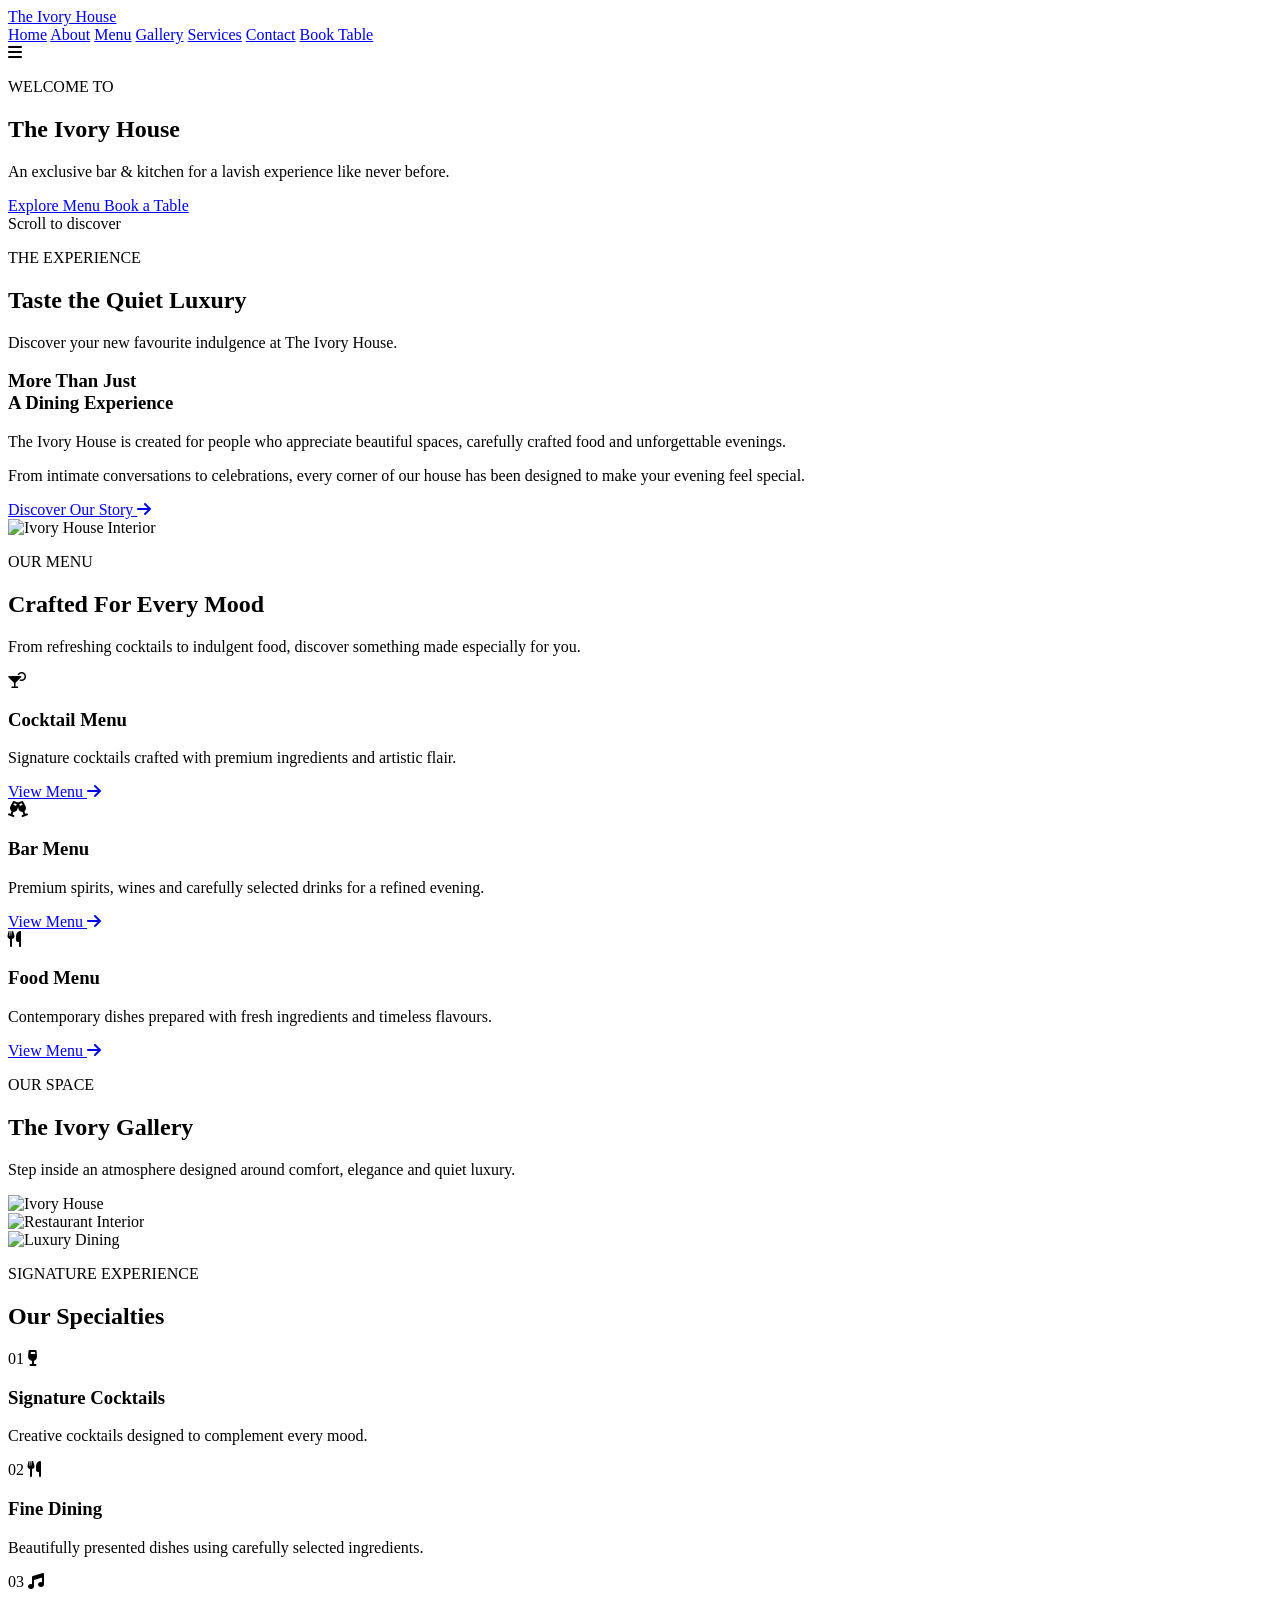
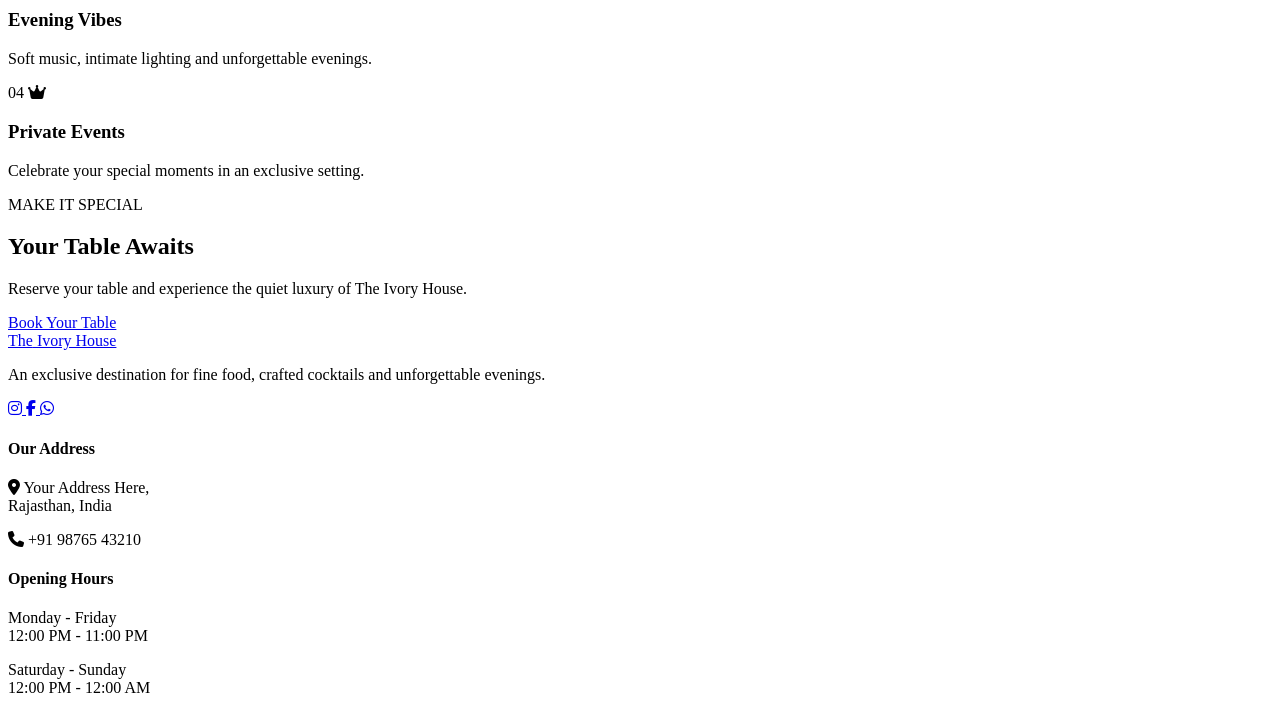
==== index.html @ 3699a2e4 "Add files via upload" ====
<!DOCTYPE html>
<html lang="en">

<head>
    <meta charset="UTF-8">
    <meta name="viewport" content="width=device-width, initial-scale=1.0">

    <title>The Ivory House | Luxury Cafe & Bar</title>

    <!-- Google Fonts -->
    <link rel="preconnect" href="https://fonts.googleapis.com">
    <link rel="preconnect" href="https://fonts.gstatic.com" crossorigin>

    <link href="https://fonts.googleapis.com/css2?family=Playfair+Display:wght@400;500;600;700&family=Poppins:wght@300;400;500;600&display=swap" rel="stylesheet">

    <!-- Font Awesome -->
    <link rel="stylesheet"
        href="https://cdnjs.cloudflare.com/ajax/libs/font-awesome/6.5.2/css/all.min.css">

    <!-- CSS -->
    <link rel="stylesheet" href="./css/style.css">
</head>

<body>

    <!-- ================= NAVBAR ================= -->

    <header class="navbar">

        <div class="nav-container">

            <a href="#" class="logo">
                <span>The</span>
                Ivory House
            </a>

            <nav class="nav-menu">

                <a href="#home">Home</a>
                <a href="#about">About</a>
                <a href="#menu">Menu</a>
                <a href="#gallery">Gallery</a>
                <a href="#specialties">Services</a>
                <a href="#contact">Contact</a>

                <a href="#booking" class="book-btn">
                    Book Table
                </a>

            </nav>

            <!-- Mobile Menu Icon -->
            <div class="menu-icon">
                <i class="fa-solid fa-bars"></i>
            </div>

        </div>

    </header>


    <!-- ================= HERO ================= -->

    <section class="hero" id="home">

        <div class="hero-overlay"></div>

        <div class="hero-content">

            <p class="small-title">WELCOME TO</p>

            <h1>
                The <span>Ivory House</span>
            </h1>

            <p class="hero-description">
                An exclusive bar & kitchen for a lavish
                experience like never before.
            </p>

            <div class="hero-buttons">

                <a href="#menu" class="gold-btn">
                    Explore Menu
                </a>

                <a href="#booking" class="outline-btn">
                    Book a Table
                </a>

            </div>

        </div>

        <div class="scroll-text">
            Scroll to discover
        </div>

    </section>


    <!-- ================= ABOUT ================= -->

    <section class="about-section" id="about">

        <div class="container">

            <div class="section-heading">

                <p class="subtitle">THE EXPERIENCE</p>

                <h2>
                    Taste the <span>Quiet Luxury</span>
                </h2>

                <p>
                    Discover your new favourite indulgence
                    at The Ivory House.
                </p>

            </div>


            <div class="about-content">

                <div class="about-text">

                    

                    <h3>
                        More Than Just<br>
                        A Dining Experience
                    </h3>

                    <p>
                        The Ivory House is created for people who
                        appreciate beautiful spaces, carefully crafted
                        food and unforgettable evenings.
                    </p>

                    <p>
                        From intimate conversations to celebrations,
                        every corner of our house has been designed
                        to make your evening feel special.
                    </p>

                    <a href="#" class="text-link">
                        Discover Our Story
                        <i class="fa-solid fa-arrow-right"></i>
                    </a>

                </div>


                <div class="about-image">

                    <img src="./img/interior.jpeg" alt="Ivory House Interior">

                    
                </div>

            </div>

        </div>

    </section>


    <!-- ================= MENU ================= -->

    <section class="menu-section" id="menu">

        <div class="container">

            <div class="section-heading">

                <p class="subtitle">OUR MENU</p>

                <h2>
                    Crafted For Every <span>Mood</span>
                </h2>

                <p>
                    From refreshing cocktails to indulgent food,
                    discover something made especially for you.
                </p>

            </div>


            <div class="menu-grid">

                <!-- Cocktail -->

                <div class="menu-card">

                    <div class="menu-icon-box">
                        <i class="fa-solid fa-martini-glass-citrus"></i>
                    </div>

                    <h3>Cocktail Menu</h3>

                    <p>
                        Signature cocktails crafted with
                        premium ingredients and artistic flair.
                    </p>

                    <a href="#">
                        View Menu
                        <i class="fa-solid fa-arrow-right"></i>
                    </a>

                </div>


                <!-- Bar -->

                <div class="menu-card">

                    <div class="menu-icon-box">
                        <i class="fa-solid fa-champagne-glasses"></i>
                    </div>

                    <h3>Bar Menu</h3>

                    <p>
                        Premium spirits, wines and carefully
                        selected drinks for a refined evening.
                    </p>

                    <a href="#">
                        View Menu
                        <i class="fa-solid fa-arrow-right"></i>
                    </a>

                </div>


                <!-- Food -->

                <div class="menu-card">

                    <div class="menu-icon-box">
                        <i class="fa-solid fa-utensils"></i>
                    </div>

                    <h3>Food Menu</h3>

                    <p>
                        Contemporary dishes prepared with
                        fresh ingredients and timeless flavours.
                    </p>

                    <a href="#">
                        View Menu
                        <i class="fa-solid fa-arrow-right"></i>
                    </a>

                </div>

            </div>

        </div>

    </section>


    <!-- ================= GALLERY ================= -->

    <section class="gallery-section" id="gallery">

        <div class="container">

            <div class="section-heading">

                <p class="subtitle">OUR SPACE</p>

                <h2>
                    The Ivory <span>Gallery</span>
                </h2>

                <p>
                    Step inside an atmosphere designed around
                    comfort, elegance and quiet luxury.
                </p>

            </div>


            <div class="gallery-grid">

                <div class="gallery-item large">
                    <img src="./img/house1 (2).jpeg" alt="Ivory House">
                </div>

                <div class="gallery-item">
                    <img src="./img/cafe interior.jpeg" alt="Restaurant Interior">
                </div>

                <div class="gallery-item">
                    <img src="./img/dining.jpeg" alt="Luxury Dining">
                </div>

                

            </div>

        </div>

    </section>


    <!-- ================= SPECIALTIES ================= -->

    <section class="specialties-section" id="specialties">

        <div class="container">

            <div class="section-heading">

                <p class="subtitle">SIGNATURE EXPERIENCE</p>

                <h2>
                    Our <span>Specialties</span>
                </h2>

            </div>


            <div class="specialties-grid">

                <div class="specialty-card">

                    <span>01</span>

                    <i class="fa-solid fa-wine-glass"></i>

                    <h3>Signature Cocktails</h3>

                    <p>
                        Creative cocktails designed to
                        complement every mood.
                    </p>

                </div>


                <div class="specialty-card">

                    <span>02</span>

                    <i class="fa-solid fa-utensils"></i>

                    <h3>Fine Dining</h3>

                    <p>
                        Beautifully presented dishes using
                        carefully selected ingredients.
                    </p>

                </div>


                <div class="specialty-card">

                    <span>03</span>

                    <i class="fa-solid fa-music"></i>

                    <h3>Evening Vibes</h3>

                    <p>
                        Soft music, intimate lighting and
                        unforgettable evenings.
                    </p>

                </div>


                <div class="specialty-card">

                    <span>04</span>

                    <i class="fa-solid fa-crown"></i>

                    <h3>Private Events</h3>

                    <p>
                        Celebrate your special moments
                        in an exclusive setting.
                    </p>

                </div>

            </div>

        </div>

    </section>


    <!-- ================= BOOKING ================= -->

    <section class="booking-section" id="booking">

        <div class="booking-overlay"></div>

        <div class="booking-content">

            <p class="subtitle">MAKE IT SPECIAL</p>

            <h2>
                Your Table <span>Awaits</span>
            </h2>

            <p>
                Reserve your table and experience
                the quiet luxury of The Ivory House.
            </p>

            <a href="contact.html" class="gold-btn">
                Book Your Table
            </a>

        </div>

    </section>


    <!-- ================= FOOTER ================= -->

    <footer id="contact">

        <div class="container">

            <div class="footer-grid">


                <!-- About -->

                <div class="footer-about">

                    <a href="#" class="footer-logo">
                        <span>The</span>
                        Ivory House
                    </a>

                    <p>
                        An exclusive destination for fine food,
                        crafted cocktails and unforgettable evenings.
                    </p>

                    <div class="social-icons">

                        <a href="#">
                            <i class="fa-brands fa-instagram"></i>
                        </a>

                        <a href="#">
                            <i class="fa-brands fa-facebook-f"></i>
                        </a>

                        <a href="#">
                            <i class="fa-brands fa-whatsapp"></i>
                        </a>

                    </div>

                </div>


                <!-- Address -->

                <div class="footer-column">

                    <h4>Our Address</h4>

                    <p>
                        <i class="fa-solid fa-location-dot"></i>
                        Your Address Here,<br>
                        Rajasthan, India
                    </p>

                    <p>
                        <i class="fa-solid fa-phone"></i>
                        +91 98765 43210
                    </p>

                </div>


                <!-- Opening Hours -->

                <div class="footer-column">

                    <h4>Opening Hours</h4>

                    <p>
                        Monday - Friday<br>
                        <span>12:00 PM - 11:00 PM</span>
                    </p>

                    <p>
                        Saturday - Sunday<br>
                        <span>12:00 PM - 12:00 AM</span>
                    </p>

                </div>

            </div>


           
        </div>

    </footer>

</body>

</html>
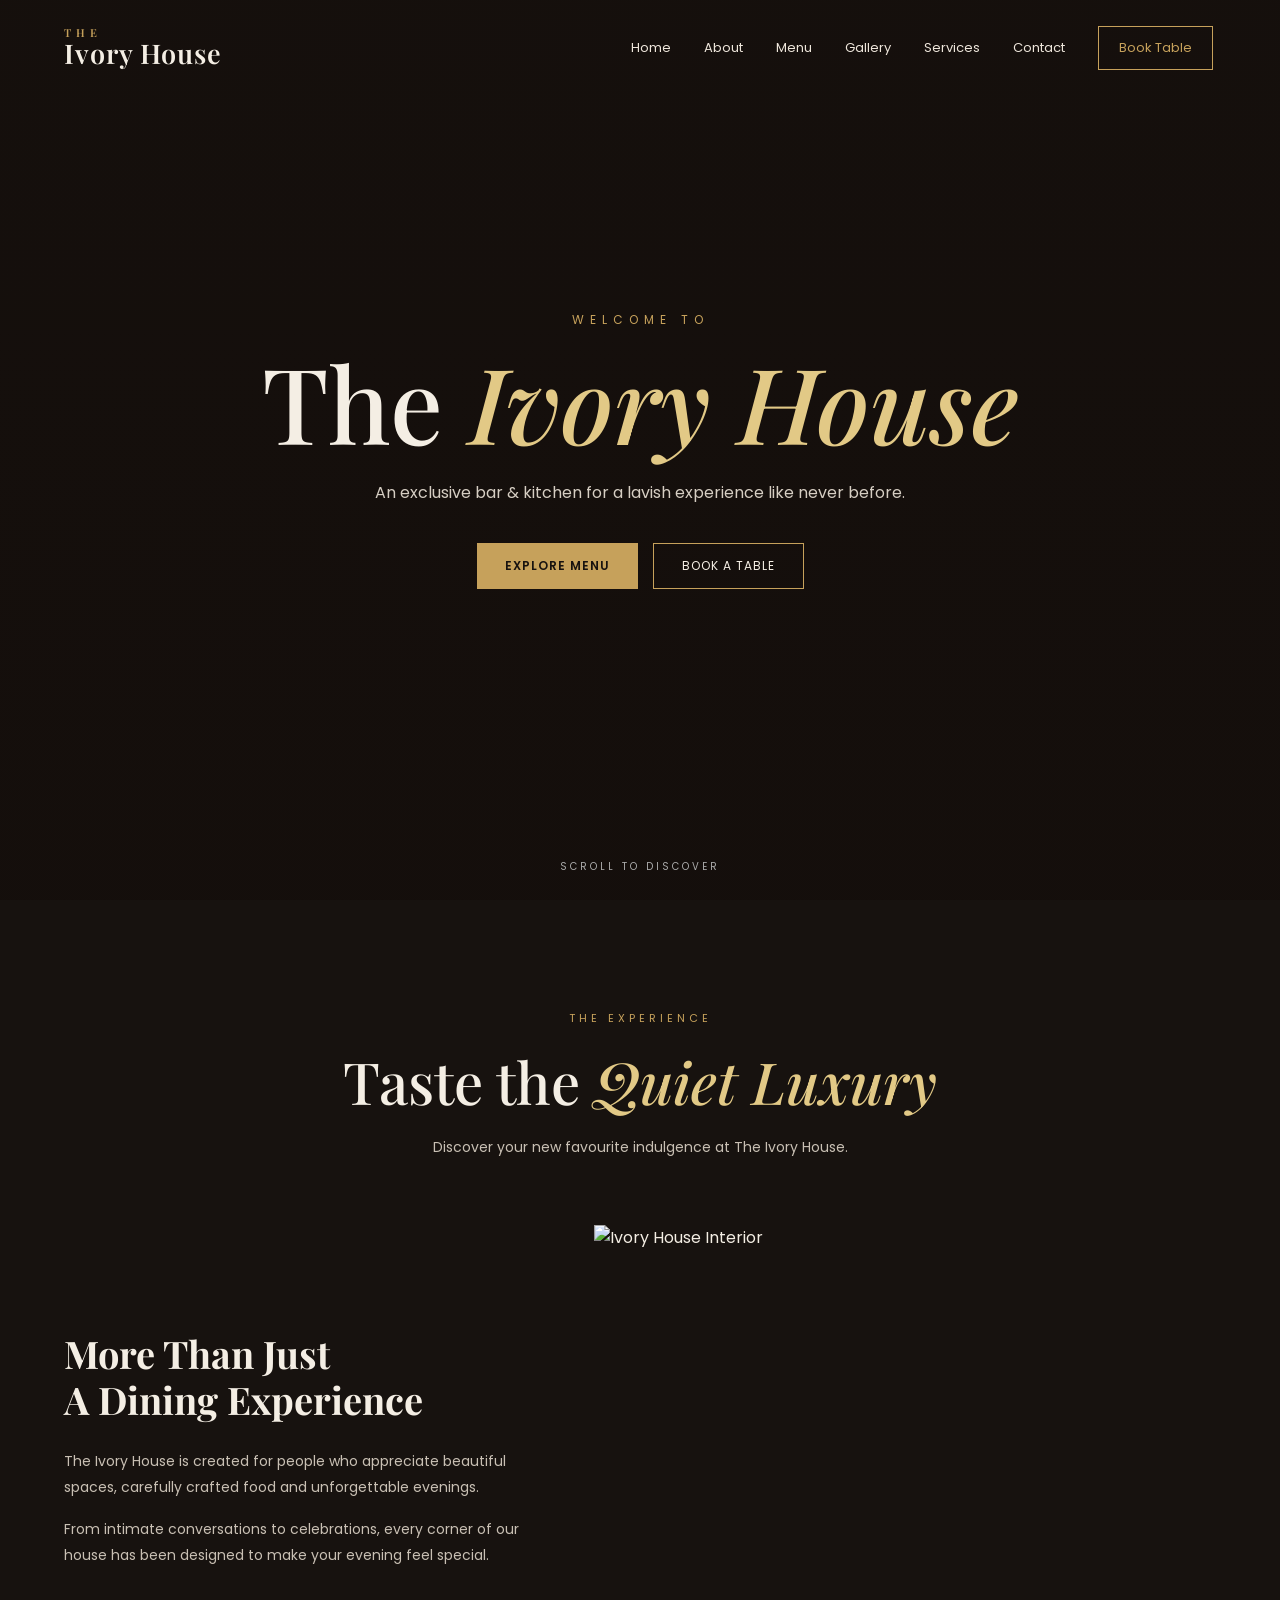
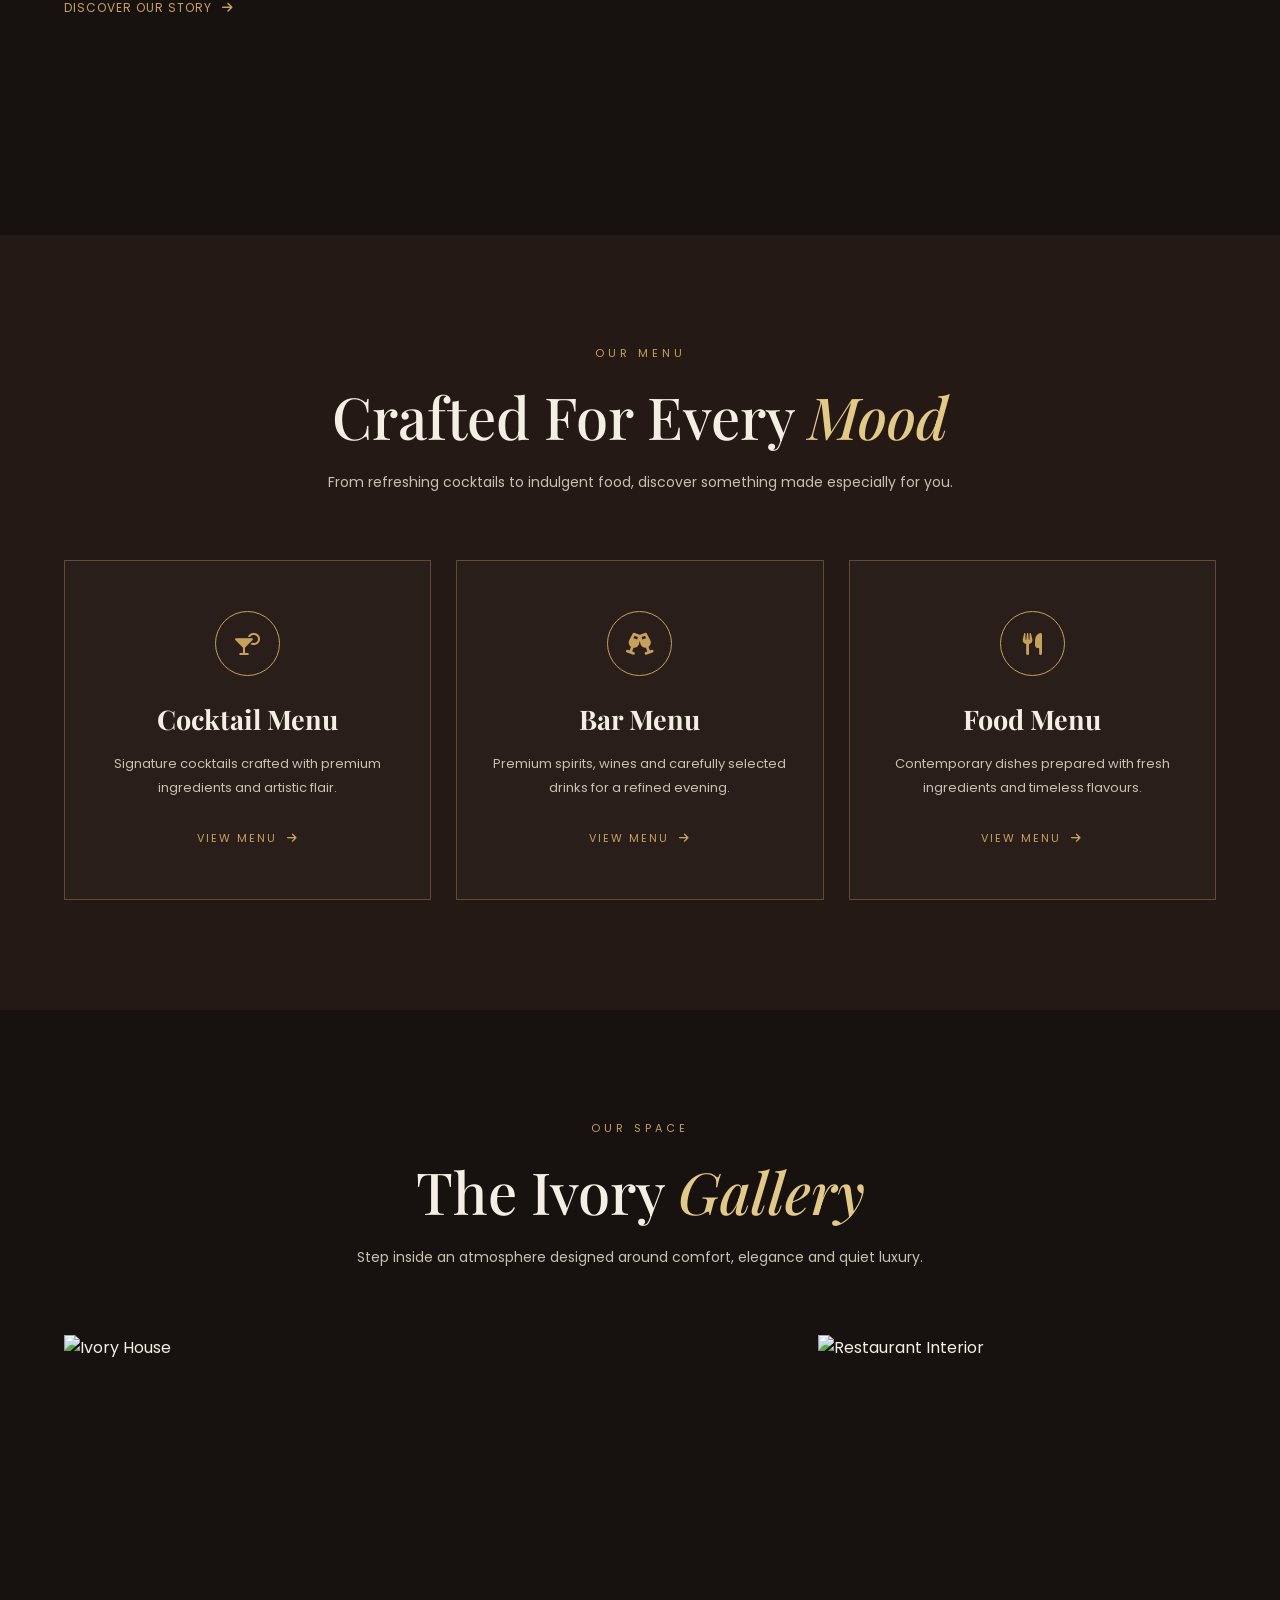
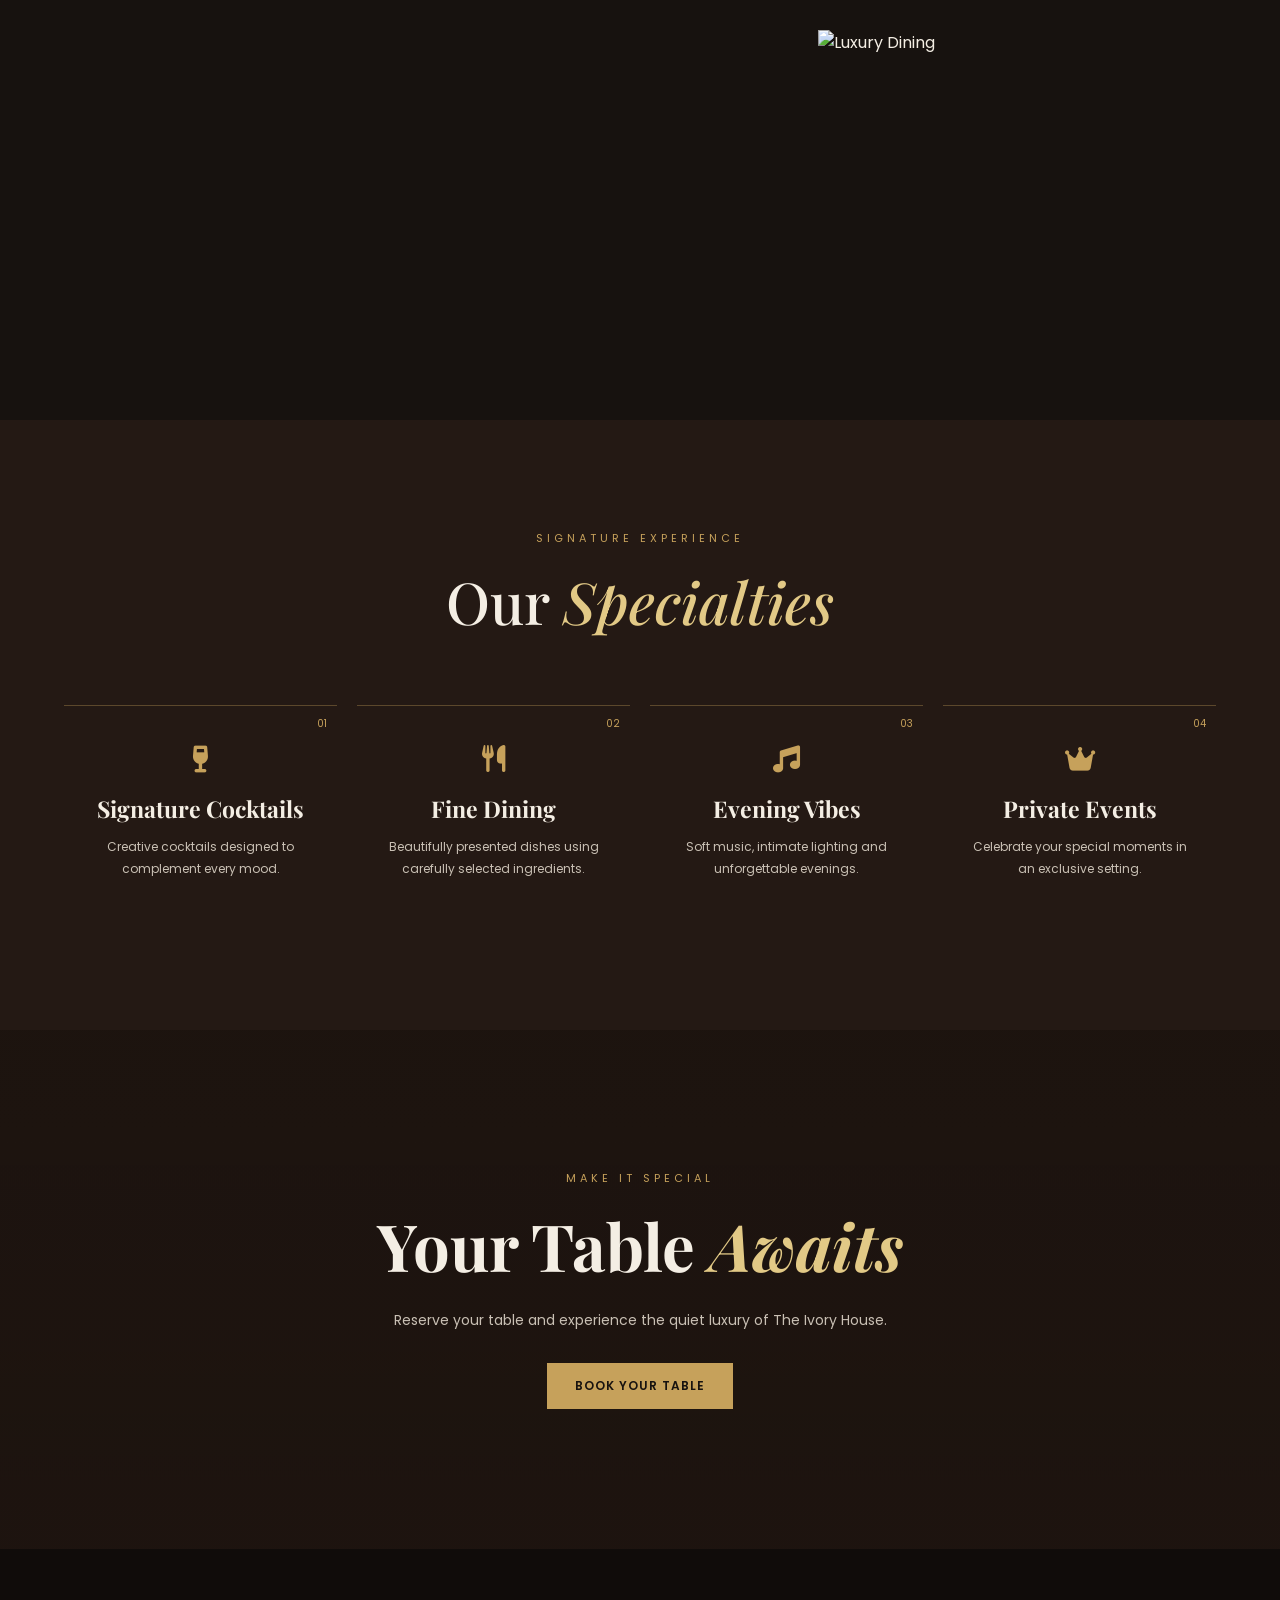
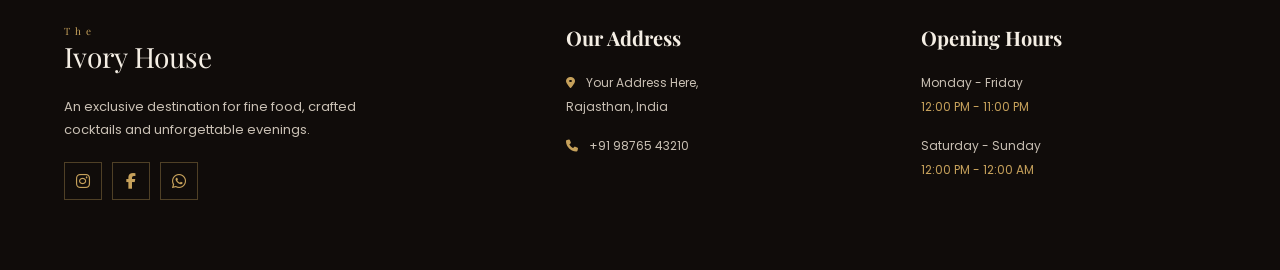
==== commit 4e686812: "Update index.html" ====
--- a/index.html
+++ b/index.html
@@ -18,7 +18,7 @@
         href="https://cdnjs.cloudflare.com/ajax/libs/font-awesome/6.5.2/css/all.min.css">
 
     <!-- CSS -->
-    <link rel="stylesheet" href="./css/style.css">
+    <link rel="stylesheet" href="./style.css">
 </head>
 
 <body>
@@ -517,4 +517,4 @@
 
 </body>
 
-</html>+</html>
--- a/style.css
+++ b/style.css
@@ -0,0 +1,1116 @@
+/* =========================================
+   GLOBAL
+========================================= */
+
+* {
+    margin: 0;
+    padding: 0;
+    box-sizing: border-box;
+}
+
+html {
+    scroll-behavior: smooth;
+}
+
+body {
+    font-family: 'Poppins', sans-serif;
+    background: #17120f;
+    color: #f4eee4;
+    overflow-x: hidden;
+}
+
+img {
+    width: 100%;
+    display: block;
+}
+
+a {
+    text-decoration: none;
+    color: inherit;
+}
+
+.container {
+    width: 90%;
+    max-width: 1200px;
+    margin: auto;
+}
+
+
+/* =========================================
+   COLORS
+========================================= */
+
+:root {
+    --black: #17120f;
+    --dark-brown: #241914;
+    --brown: #39261d;
+    --light-brown: #654536;
+
+    --gold: #c6a15b;
+    --gold-light: #e2c986;
+
+    --cream: #f4eee4;
+    --text-light: #c9c0b4;
+
+    --border: rgba(198, 161, 91, 0.35);
+}
+
+
+/* =========================================
+   NAVBAR
+========================================= */
+
+.navbar {
+    position: fixed;
+    top: 0;
+    left: 0;
+    width: 100%;
+    z-index: 1000;
+    padding: 25px 0;
+}
+
+.nav-container {
+    width: 90%;
+    max-width: 1250px;
+    margin: auto;
+
+    display: flex;
+    align-items: center;
+    justify-content: space-between;
+}
+
+
+/* Logo */
+
+.logo {
+    font-family: 'Playfair Display', serif;
+    font-size: 27px;
+    font-weight: 600;
+    letter-spacing: 1px;
+    color: var(--cream);
+}
+
+.logo span {
+    display: block;
+    font-size: 11px;
+    letter-spacing: 5px;
+    text-transform: uppercase;
+    color: var(--gold);
+    margin-bottom: -5px;
+}
+
+
+/* Menu */
+
+.nav-menu {
+    display: flex;
+    align-items: center;
+    gap: 30px;
+   
+}
+
+.nav-menu > a {
+    font-size: 13px;
+    color: #eee6db;
+    transition: 0.3s ease;
+    margin-right: 3px;
+}
+
+.nav-menu > a:hover {
+    color: var(--gold-light);
+}
+
+
+/* Book button */
+
+.book-btn {
+    border: 1px solid var(--gold);
+    padding: 11px 20px;
+    color: var(--gold) !important;
+    transition: 0.3s ease;
+}
+
+.book-btn:hover {
+    background: var(--gold);
+    color: var(--black) !important;
+}
+
+
+/* Mobile icon */
+
+.menu-icon {
+    display: none;
+    font-size: 22px;
+    color: var(--gold);
+}
+
+
+/* =========================================
+   HERO
+========================================= */
+
+.hero {
+    min-height: 100vh;
+
+    position: relative;
+
+    display: flex;
+    align-items: center;
+    justify-content: center;
+
+    text-align: center;
+
+    background:
+        linear-gradient(
+            rgba(20, 14, 11, 0.68),
+            rgba(20, 14, 11, 0.88)
+        ),
+        url("../img/img1.jpeg");
+
+    background-size: cover;
+    background-position: center;
+}
+
+
+.hero-content {
+    position: relative;
+    z-index: 1;
+    width: 90%;
+    max-width: 800px;
+}
+
+
+.small-title {
+    color: var(--gold);
+    font-size: 12px;
+    letter-spacing: 6px;
+    margin-bottom: 20px;
+}
+
+
+.hero h1 {
+    font-family: 'Playfair Display', serif;
+    font-size: clamp(55px, 9vw, 105px);
+    font-weight: 500;
+    line-height: 1;
+    margin-bottom: 25px;
+}
+
+.hero h1 span {
+    color: var(--gold-light);
+    font-style: italic;
+}
+
+
+.hero-description {
+    color: #d6cec3;
+    max-width: 550px;
+    margin: auto;
+
+    font-size: 16px;
+    line-height: 1.8;
+}
+
+
+.hero-buttons {
+    margin-top: 35px;
+
+    display: flex;
+    justify-content: center;
+    gap: 15px;
+}
+
+
+/* Gold Button */
+
+.gold-btn {
+    display: inline-block;
+
+    background: var(--gold);
+    color: var(--black);
+
+    padding: 14px 28px;
+
+    font-size: 12px;
+    font-weight: 600;
+
+    letter-spacing: 1px;
+    text-transform: uppercase;
+
+    transition: 0.3s ease;
+}
+
+.gold-btn:hover {
+    background: var(--gold-light);
+    transform: translateY(-3px);
+}
+
+
+/* Outline Button */
+
+.outline-btn {
+    display: inline-block;
+
+    border: 1px solid var(--gold);
+    color: var(--cream);
+
+    padding: 13px 28px;
+
+    font-size: 12px;
+    letter-spacing: 1px;
+    text-transform: uppercase;
+
+    transition: 0.3s ease;
+}
+
+.outline-btn:hover {
+    background: var(--gold);
+    color: var(--black);
+}
+
+
+.scroll-text {
+    position: absolute;
+    bottom: 25px;
+    left: 50%;
+
+    transform: translateX(-50%);
+
+    font-size: 10px;
+    letter-spacing: 3px;
+    text-transform: uppercase;
+
+    color: #aaa;
+}
+
+
+/* =========================================
+   SECTION HEADING
+========================================= */
+
+section {
+    padding: 110px 0;
+}
+
+
+.section-heading {
+    text-align: center;
+    max-width: 700px;
+    margin: 0 auto 65px;
+}
+
+
+.subtitle {
+    color: var(--gold);
+
+    font-size: 11px;
+    letter-spacing: 4px;
+    text-transform: uppercase;
+
+    margin-bottom: 15px;
+}
+
+
+.section-heading h2 {
+    font-family: 'Playfair Display', serif;
+
+    font-size: clamp(38px, 5vw, 58px);
+    font-weight: 500;
+
+    margin-bottom: 15px;
+}
+
+
+.section-heading h2 span {
+    color: var(--gold-light);
+    font-style: italic;
+}
+
+
+.section-heading p:last-child {
+    color: var(--text-light);
+    font-size: 14px;
+    line-height: 1.8;
+}
+
+
+/* =========================================
+   ABOUT
+========================================= */
+
+.about-section {
+    background: var(--black);
+}
+
+
+.about-content {
+    display: grid;
+    grid-template-columns: 0.85fr 1.15fr;
+
+    gap: 70px;
+
+    align-items: center;
+}
+
+
+.about-text {
+    position: relative;
+}
+
+
+.number {
+    font-family: 'Playfair Display', serif;
+
+    font-size: 80px;
+
+    color: rgba(198, 161, 91, 0.08);
+
+    position: absolute;
+    top: -40px;
+    left: -20px;
+}
+
+
+.about-text h3 {
+    position: relative;
+
+    font-family: 'Playfair Display', serif;
+
+    font-size: 38px;
+    line-height: 1.2;
+
+    margin-bottom: 25px;
+}
+
+
+.about-text p {
+    color: var(--text-light);
+
+    font-size: 14px;
+    line-height: 1.9;
+
+    margin-bottom: 15px;
+}
+
+
+.text-link {
+    display: inline-flex;
+
+    align-items: center;
+    gap: 10px;
+
+    margin-top: 15px;
+
+    color: var(--gold);
+
+    font-size: 12px;
+    letter-spacing: 1px;
+    text-transform: uppercase;
+}
+
+
+.text-link i {
+    transition: 0.3s;
+}
+
+.text-link:hover i {
+    transform: translateX(5px);
+}
+
+
+/* About Image */
+
+.about-image {
+    position: relative;
+    height: 500px;
+}
+
+
+.about-image img {
+    height: 100%;
+    object-fit: cover;
+}
+
+
+.image-caption {
+    position: absolute;
+
+    bottom: 25px;
+    left: 25px;
+
+    right: 25px;
+
+    padding: 18px;
+
+    background: rgba(23, 18, 15, 0.85);
+
+    border-left: 2px solid var(--gold);
+
+    display: flex;
+    justify-content: space-between;
+    align-items: center;
+}
+
+
+.image-caption span {
+    font-size: 11px;
+    letter-spacing: 2px;
+}
+
+
+.image-caption small {
+    color: var(--gold);
+}
+
+
+/* =========================================
+   MENU
+========================================= */
+
+.menu-section {
+    background: var(--dark-brown);
+}
+
+
+.menu-grid {
+    display: grid;
+
+    grid-template-columns: repeat(3, 1fr);
+
+    gap: 25px;
+}
+
+
+.menu-card {
+    text-align: center;
+
+    padding: 50px 30px;
+
+    border: 1px solid var(--border);
+
+    background: rgba(255,255,255,0.025);
+
+    transition: 0.4s ease;
+}
+
+
+.menu-card:hover {
+    transform: translateY(-8px);
+
+    border-color: var(--gold);
+
+    background: rgba(198,161,91,0.05);
+}
+
+
+.menu-icon-box {
+    width: 65px;
+    height: 65px;
+
+    border: 1px solid var(--gold);
+
+    border-radius: 50%;
+
+    margin: 0 auto 25px;
+
+    display: flex;
+    align-items: center;
+    justify-content: center;
+
+    color: var(--gold);
+
+    font-size: 22px;
+}
+
+
+.menu-card h3 {
+    font-family: 'Playfair Display', serif;
+
+    font-size: 27px;
+
+    margin-bottom: 15px;
+}
+
+
+.menu-card p {
+    color: var(--text-light);
+
+    font-size: 13px;
+    line-height: 1.8;
+
+    margin-bottom: 25px;
+}
+
+
+.menu-card a {
+    color: var(--gold);
+
+    font-size: 11px;
+    letter-spacing: 2px;
+
+    text-transform: uppercase;
+}
+
+
+.menu-card a i {
+    margin-left: 5px;
+}
+
+
+/* =========================================
+   GALLERY
+========================================= */
+
+.gallery-section {
+    background: var(--black);
+}
+
+
+.gallery-grid {
+    display: grid;
+
+    grid-template-columns: 1.3fr 0.7fr;
+
+    grid-template-rows: 280px 280px;
+
+    gap: 15px;
+}
+
+
+.gallery-item {
+    overflow: hidden;
+}
+
+
+.gallery-item.large {
+    grid-row: span 2;
+}
+
+
+.gallery-item.wide {
+    grid-column: 2;
+}
+
+
+.gallery-item img {
+    width: 100%;
+    height: 100%;
+
+    object-fit: cover;
+
+    transition: 0.5s ease;
+}
+
+
+.gallery-item:hover img {
+    transform: scale(1.05);
+}
+
+
+/* =========================================
+   SPECIALTIES
+========================================= */
+
+.specialties-section {
+    background: var(--dark-brown);
+}
+
+
+.specialties-grid {
+    display: grid;
+
+    grid-template-columns: repeat(4, 1fr);
+
+    gap: 20px;
+}
+
+
+.specialty-card {
+    position: relative;
+
+    padding: 40px 25px;
+
+    border-top: 1px solid var(--border);
+
+    text-align: center;
+
+    transition: 0.3s;
+}
+
+
+.specialty-card:hover {
+    border-top-color: var(--gold);
+}
+
+
+.specialty-card > span {
+    position: absolute;
+
+    top: 10px;
+    right: 10px;
+
+    font-size: 10px;
+
+    color: var(--gold);
+}
+
+
+.specialty-card i {
+    color: var(--gold);
+
+    font-size: 27px;
+
+    margin-bottom: 20px;
+}
+
+
+.specialty-card h3 {
+    font-family: 'Playfair Display', serif;
+
+    font-size: 23px;
+
+    margin-bottom: 12px;
+}
+
+
+.specialty-card p {
+    color: var(--text-light);
+
+    font-size: 12px;
+    line-height: 1.8;
+}
+
+
+/* =========================================
+   BOOKING
+========================================= */
+
+.booking-section {
+    position: relative;
+
+    min-height: 500px;
+
+    display: flex;
+
+    align-items: center;
+    justify-content: center;
+
+    text-align: center;
+
+    background:
+        linear-gradient(
+            rgba(30, 20, 15, 0.78),
+            rgba(30, 20, 15, 0.88)
+        ),
+        url("images/booking.jpg");
+
+    background-size: cover;
+    background-position: center;
+}
+
+
+.booking-content {
+    position: relative;
+
+    max-width: 650px;
+
+    padding: 30px;
+}
+
+
+.booking-content h2 {
+    font-family: 'Playfair Display', serif;
+
+    font-size: clamp(40px, 6vw, 65px);
+
+    margin-bottom: 20px;
+}
+
+
+.booking-content h2 span {
+    color: var(--gold-light);
+    font-style: italic;
+}
+
+
+.booking-content > p:not(.subtitle) {
+    color: var(--text-light);
+
+    font-size: 14px;
+    line-height: 1.8;
+
+    margin-bottom: 30px;
+}
+
+
+/* =========================================
+   FOOTER
+========================================= */
+
+footer {
+    background: #100c0a;
+
+    padding: 75px 0 20px;
+}
+
+
+.footer-grid {
+    display: grid;
+
+    grid-template-columns: 1.5fr 1fr 1fr;
+
+    gap: 60px;
+
+    padding-bottom: 50px;
+}
+
+
+.footer-logo {
+    font-family: 'Playfair Display', serif;
+
+    font-size: 28px;
+}
+
+
+.footer-logo span {
+    display: block;
+
+    color: var(--gold);
+
+    font-size: 10px;
+
+    letter-spacing: 5px;
+}
+
+
+.footer-about > p {
+    color: var(--text-light);
+
+    max-width: 350px;
+
+    font-size: 13px;
+
+    line-height: 1.8;
+
+    margin: 20px 0;
+}
+
+
+.social-icons {
+    display: flex;
+    gap: 10px;
+}
+
+
+.social-icons a {
+    width: 38px;
+    height: 38px;
+
+    border: 1px solid var(--border);
+
+    display: flex;
+    align-items: center;
+    justify-content: center;
+
+    color: var(--gold);
+
+    transition: 0.3s;
+}
+
+
+.social-icons a:hover {
+    background: var(--gold);
+    color: var(--black);
+}
+
+
+.footer-column h4 {
+    font-family: 'Playfair Display', serif;
+
+    color: var(--cream);
+
+    font-size: 20px;
+
+    margin-bottom: 20px;
+}
+
+
+.footer-column p {
+    color: var(--text-light);
+
+    font-size: 12px;
+
+    line-height: 2;
+
+    margin-bottom: 15px;
+}
+
+
+.footer-column i {
+    color: var(--gold);
+
+    margin-right: 8px;
+}
+
+
+.footer-column span {
+    color: var(--gold);
+}
+
+
+.footer-bottom {
+    border-top: 1px solid rgba(255,255,255,0.08);
+
+    padding-top: 20px;
+
+    display: flex;
+
+    justify-content: space-between;
+
+    color: #766d64;
+
+    font-size: 10px;
+
+    letter-spacing: 0.5px;
+}
+
+
+/* =========================================
+   TABLET
+========================================= */
+
+@media (max-width: 992px) {
+
+    .nav-menu {
+        gap: 18px;
+    }
+
+    .about-content {
+        grid-template-columns: 1fr;
+
+        gap: 50px;
+    }
+
+    .about-image {
+        height: 450px;
+    }
+
+    .specialties-grid {
+        grid-template-columns: repeat(2, 1fr);
+    }
+
+}
+
+
+/* =========================================
+   MOBILE
+========================================= */
+
+@media (max-width: 768px) {
+
+    section {
+        padding: 80px 0;
+    }
+
+
+    /* Navbar */
+
+    .navbar {
+        padding: 20px 0;
+    }
+
+
+    .logo {
+        font-size: 23px;
+    }
+
+
+    .nav-menu {
+        display: none;
+    }
+
+
+    .menu-icon {
+        display: block;
+    }
+
+
+    /* Hero */
+
+    .hero {
+        min-height: 750px;
+    }
+
+
+    .hero h1 {
+        font-size: 55px;
+    }
+
+
+    .hero-description {
+        font-size: 13px;
+        padding: 0 10px;
+    }
+
+
+    .hero-buttons {
+        flex-direction: column;
+
+        width: 80%;
+
+        margin-left: auto;
+        margin-right: auto;
+    }
+
+
+    .gold-btn,
+    .outline-btn {
+        width: 100%;
+    }
+
+
+    /* Heading */
+
+    .section-heading {
+        margin-bottom: 45px;
+    }
+
+
+    .section-heading h2 {
+        font-size: 40px;
+    }
+
+
+    /* About */
+
+    .about-content {
+        gap: 40px;
+    }
+
+
+    .about-text h3 {
+        font-size: 32px;
+    }
+
+
+    .about-image {
+        height: 380px;
+    }
+
+
+    /* Menu */
+
+    .menu-grid {
+        grid-template-columns: 1fr;
+
+        gap: 20px;
+    }
+
+
+    .menu-card {
+        padding: 40px 25px;
+    }
+
+
+    /* Gallery */
+
+    .gallery-grid {
+        display: grid;
+
+        grid-template-columns: 1fr;
+
+        grid-template-rows: auto;
+
+        gap: 12px;
+    }
+
+
+    .gallery-item.large,
+    .gallery-item.wide {
+        grid-row: auto;
+        grid-column: auto;
+    }
+
+
+    .gallery-item {
+        height: 250px;
+    }
+
+
+    /* Specialties */
+
+    .specialties-grid {
+        grid-template-columns: 1fr;
+    }
+
+
+    /* Booking */
+
+    .booking-section {
+        min-height: 450px;
+    }
+
+
+    /* Footer */
+
+    .footer-grid {
+        grid-template-columns: 1fr;
+
+        gap: 40px;
+    }
+
+
+    .footer-bottom {
+        flex-direction: column;
+
+        gap: 10px;
+
+        text-align: center;
+    }
+
+}
+
+
+/* =========================================
+   SMALL MOBILE
+========================================= */
+
+@media (max-width: 480px) {
+
+    .container {
+        width: 88%;
+    }
+
+
+    .hero h1 {
+        font-size: 48px;
+    }
+
+
+    .small-title {
+        letter-spacing: 4px;
+    }
+
+
+    .section-heading h2 {
+        font-size: 35px;
+    }
+
+
+    .about-image {
+        height: 300px;
+    }
+
+
+    .image-caption {
+        left: 15px;
+        right: 15px;
+        bottom: 15px;
+    }
+
+
+    .booking-content {
+        padding: 15px;
+    }
+
+}
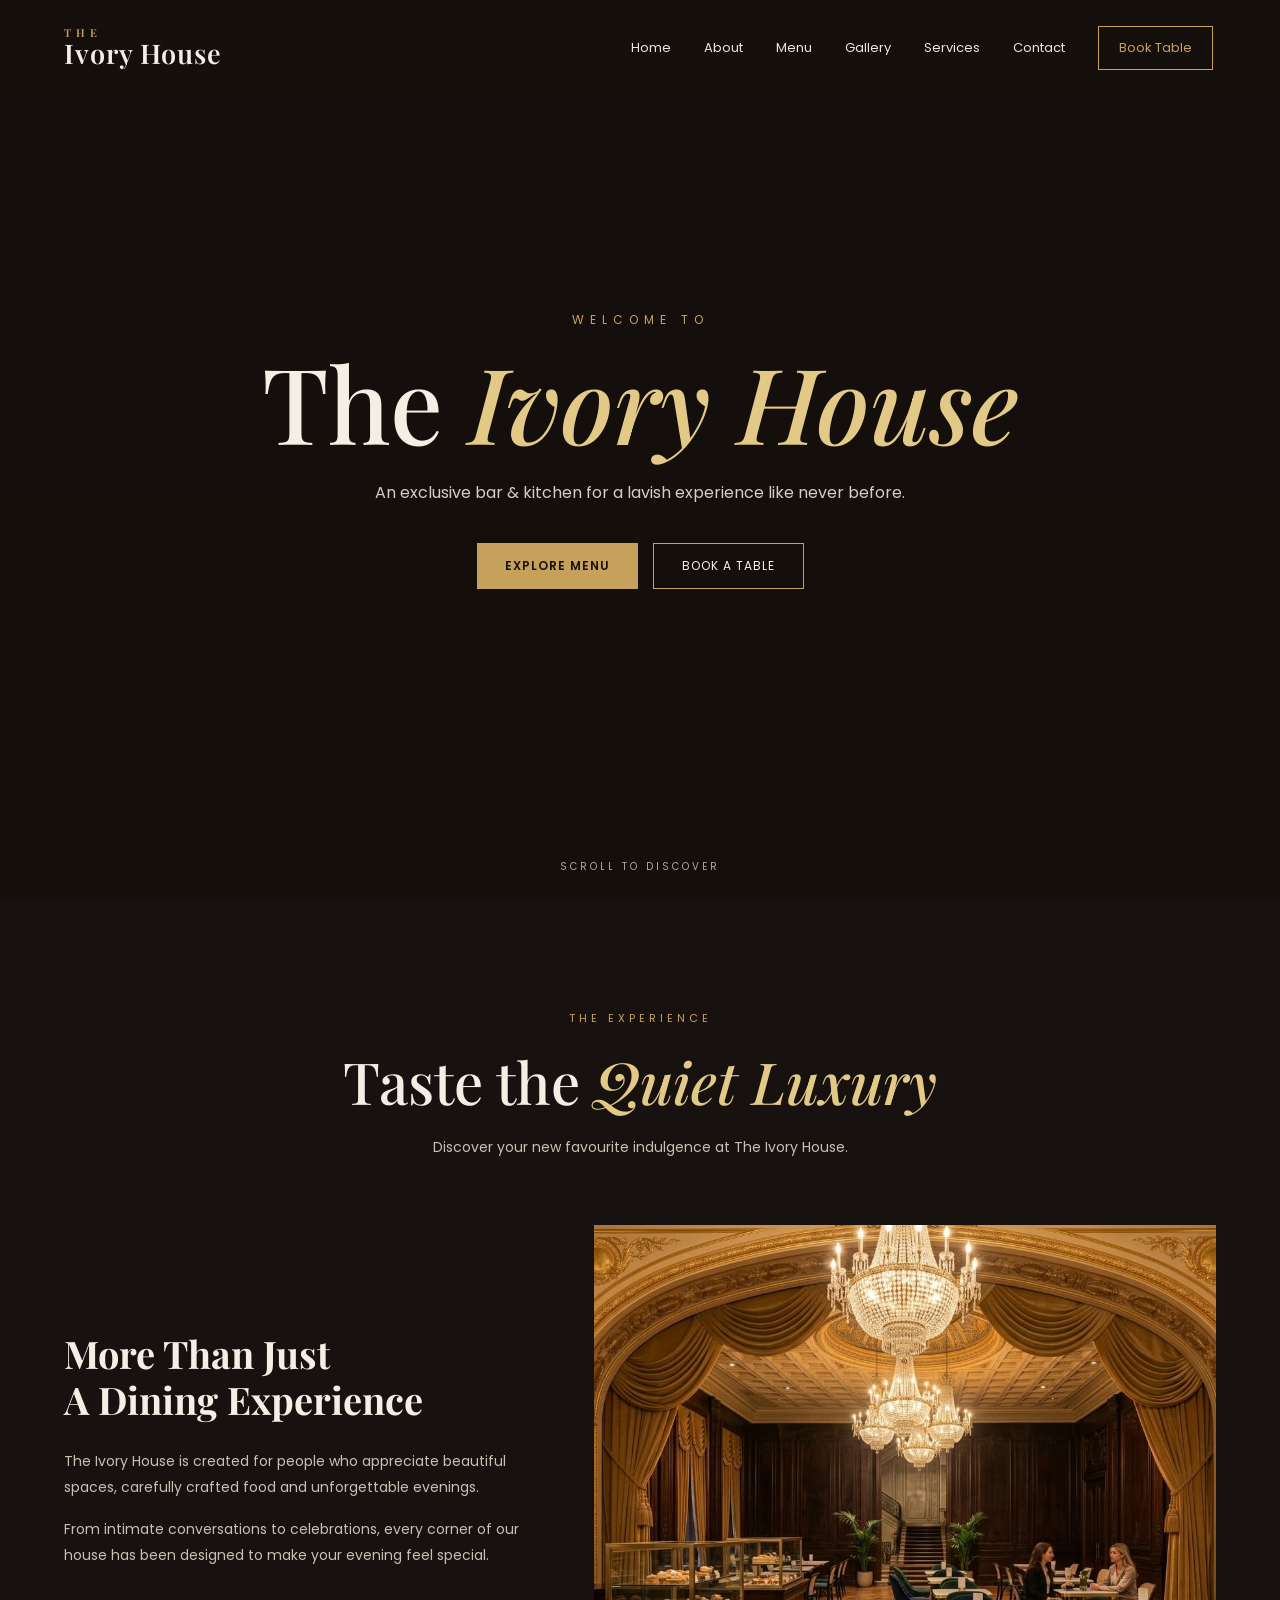
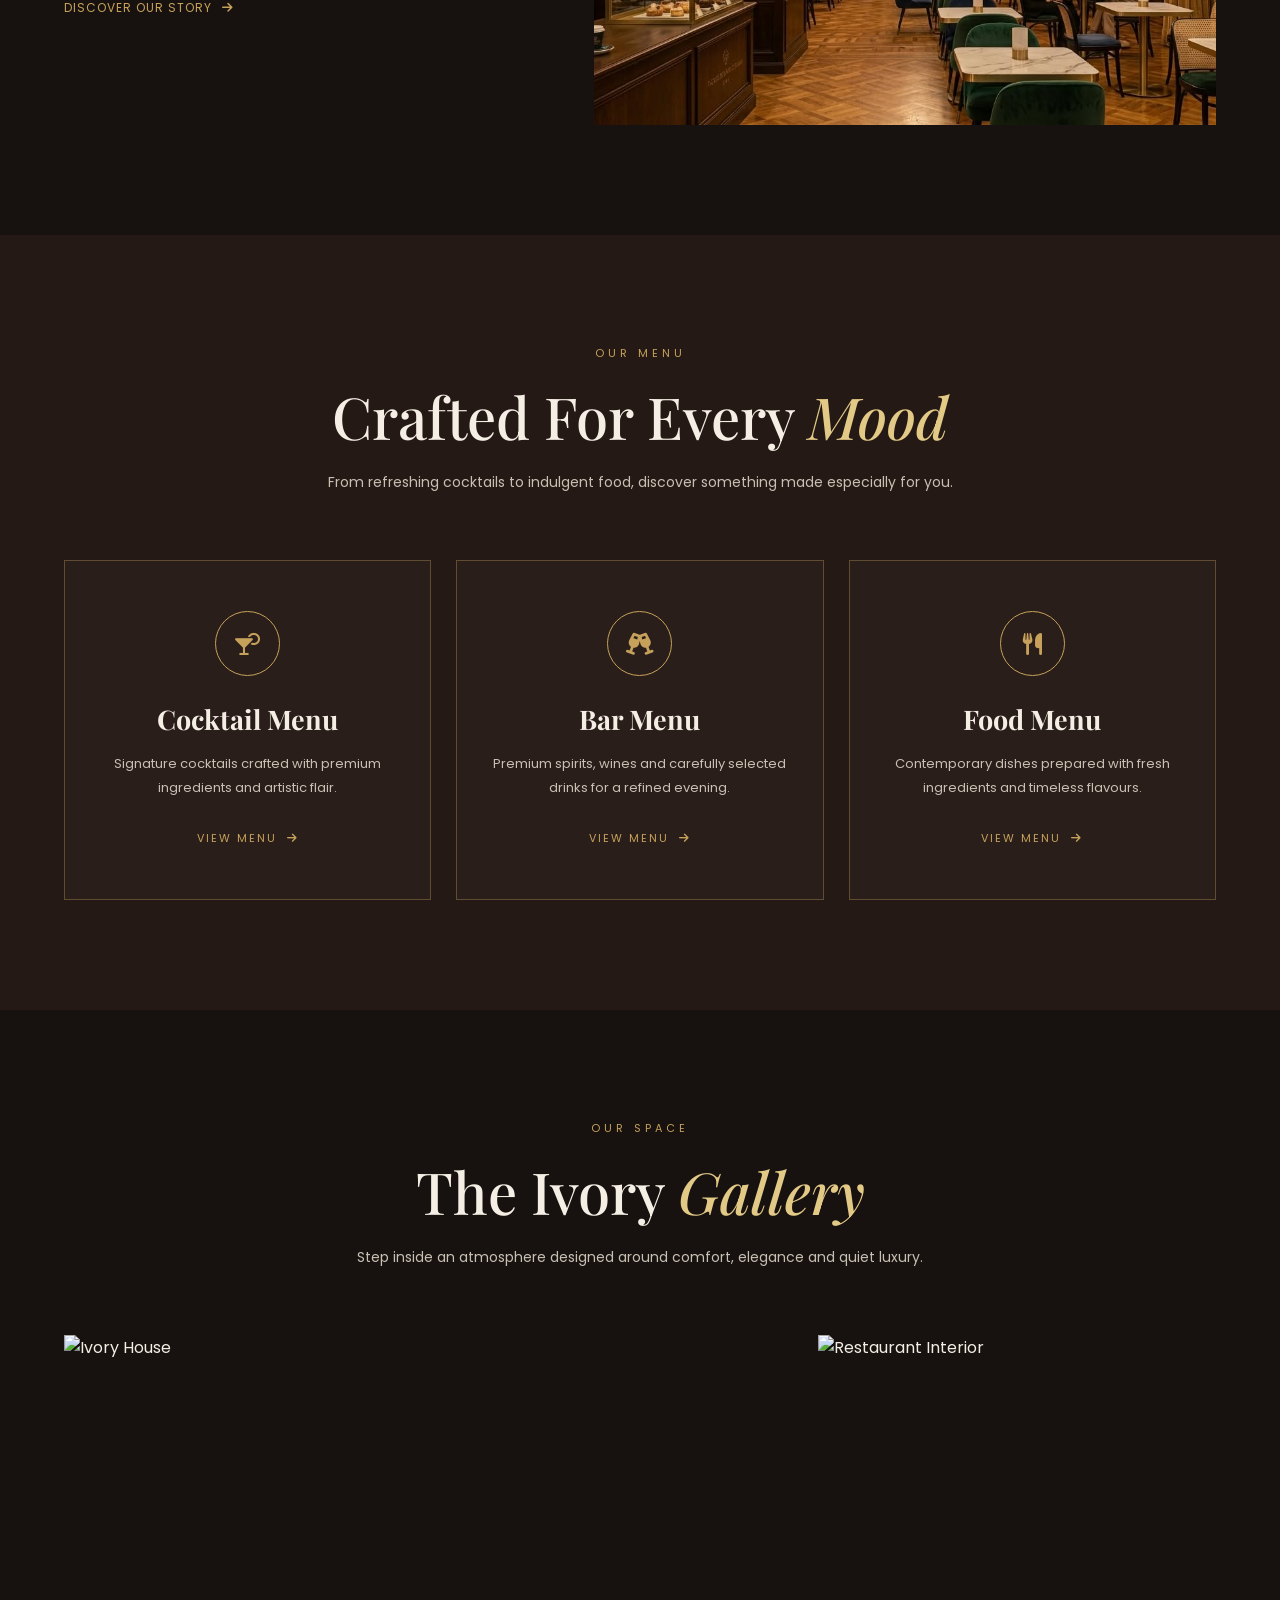
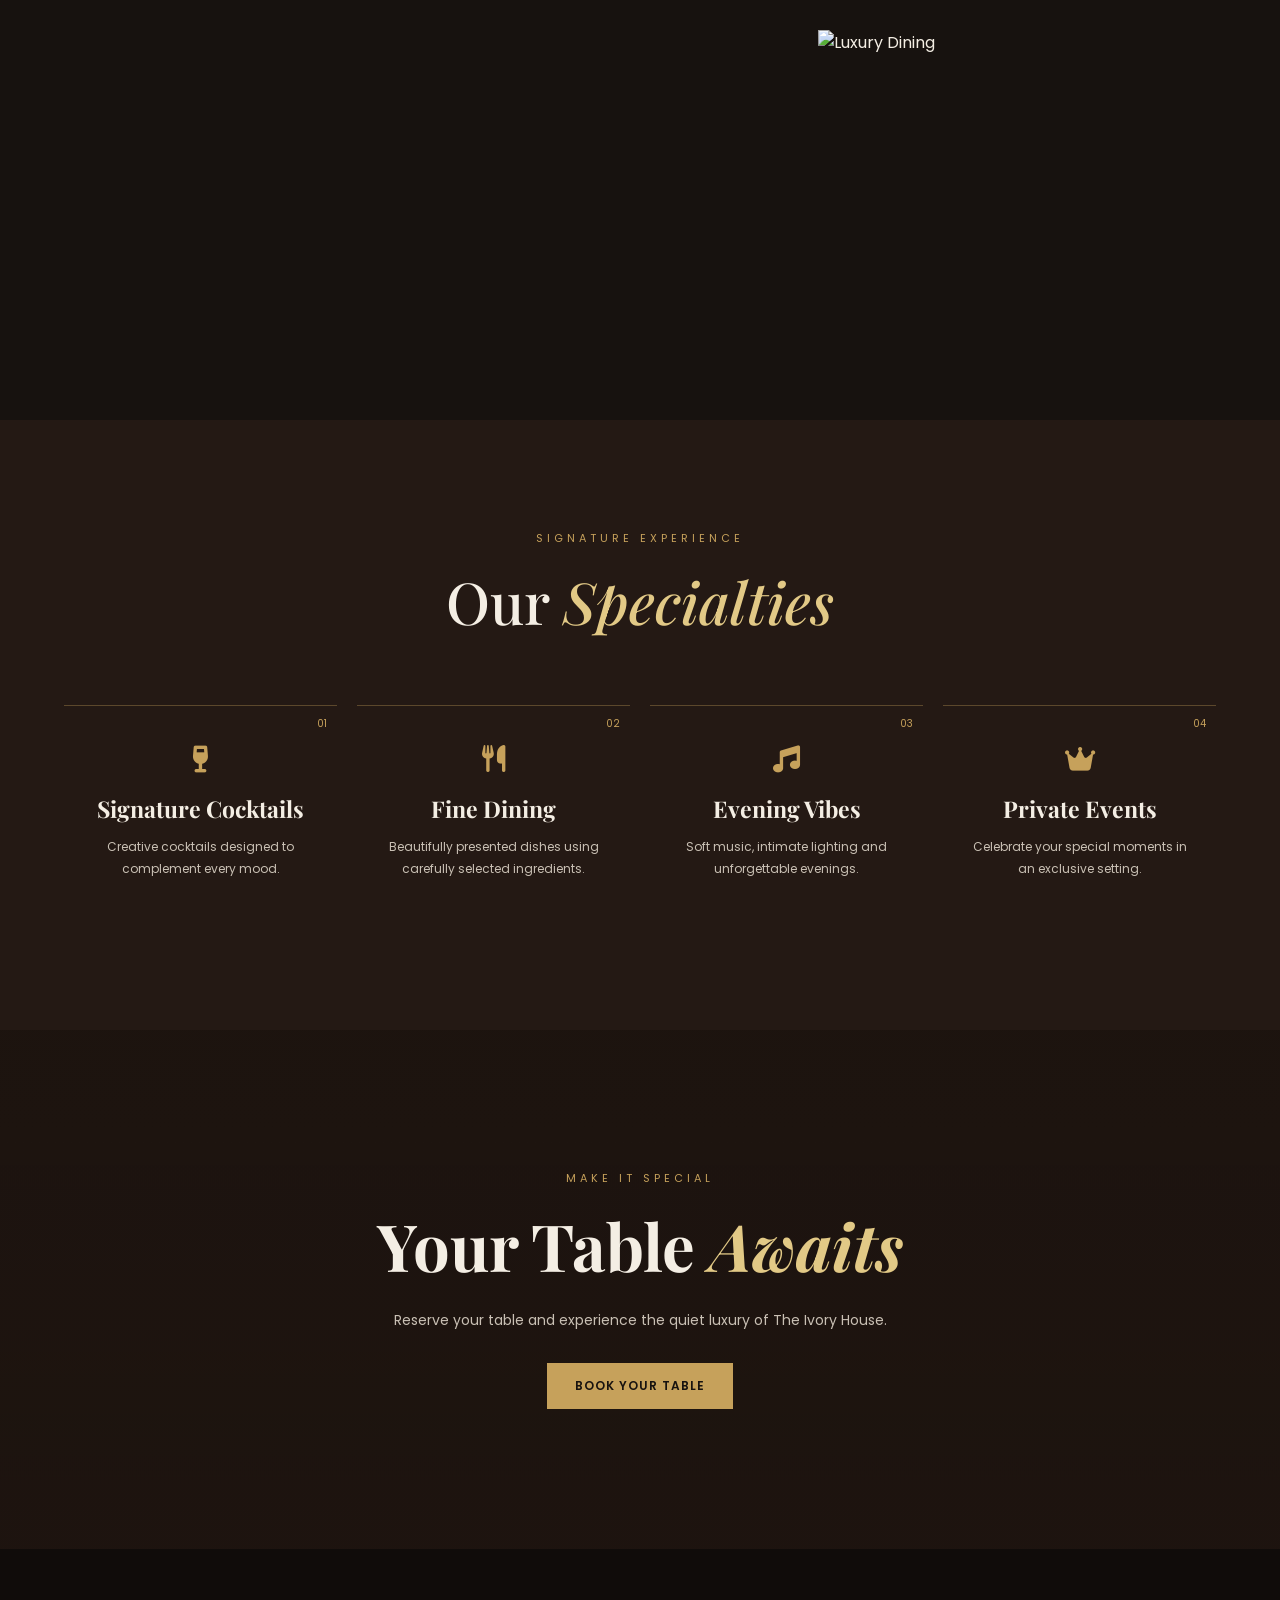
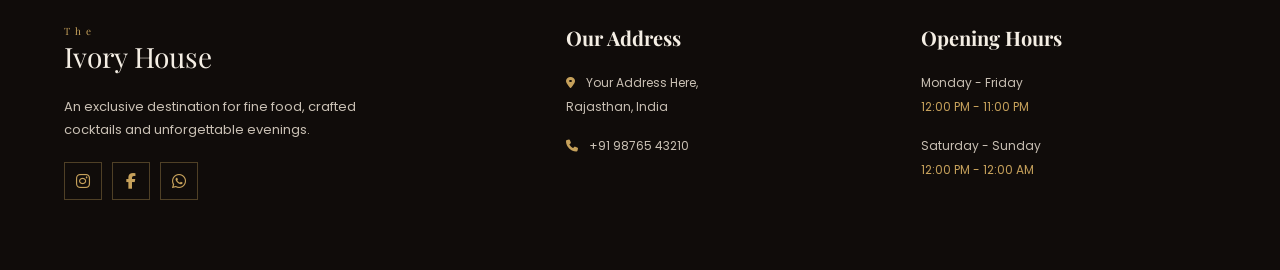
==== commit c7e1f04b: "Update index.html" ====
--- a/index.html
+++ b/index.html
@@ -154,7 +154,7 @@
 
                 <div class="about-image">
 
-                    <img src="./img/interior.jpeg" alt="Ivory House Interior">
+                    <img src="interior.jpeg" alt="Ivory House Interior">
 
                     
                 </div>
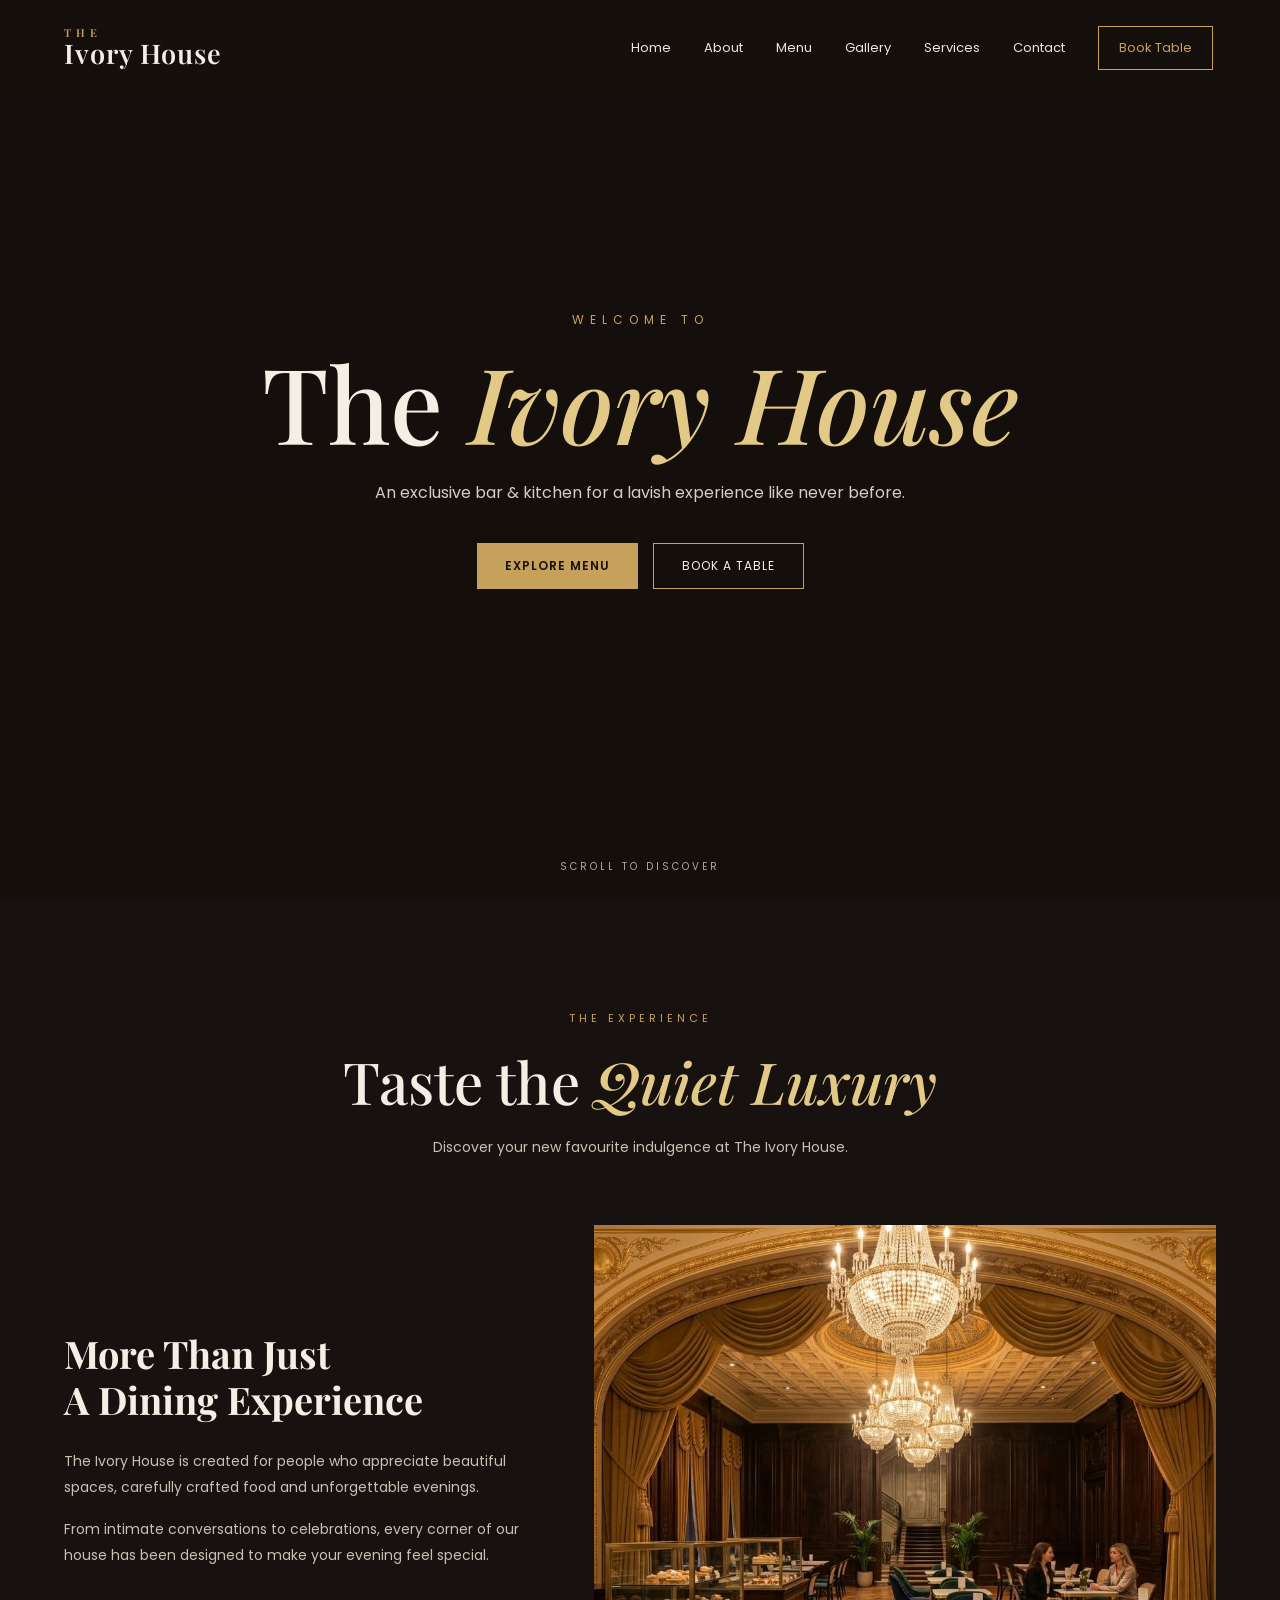
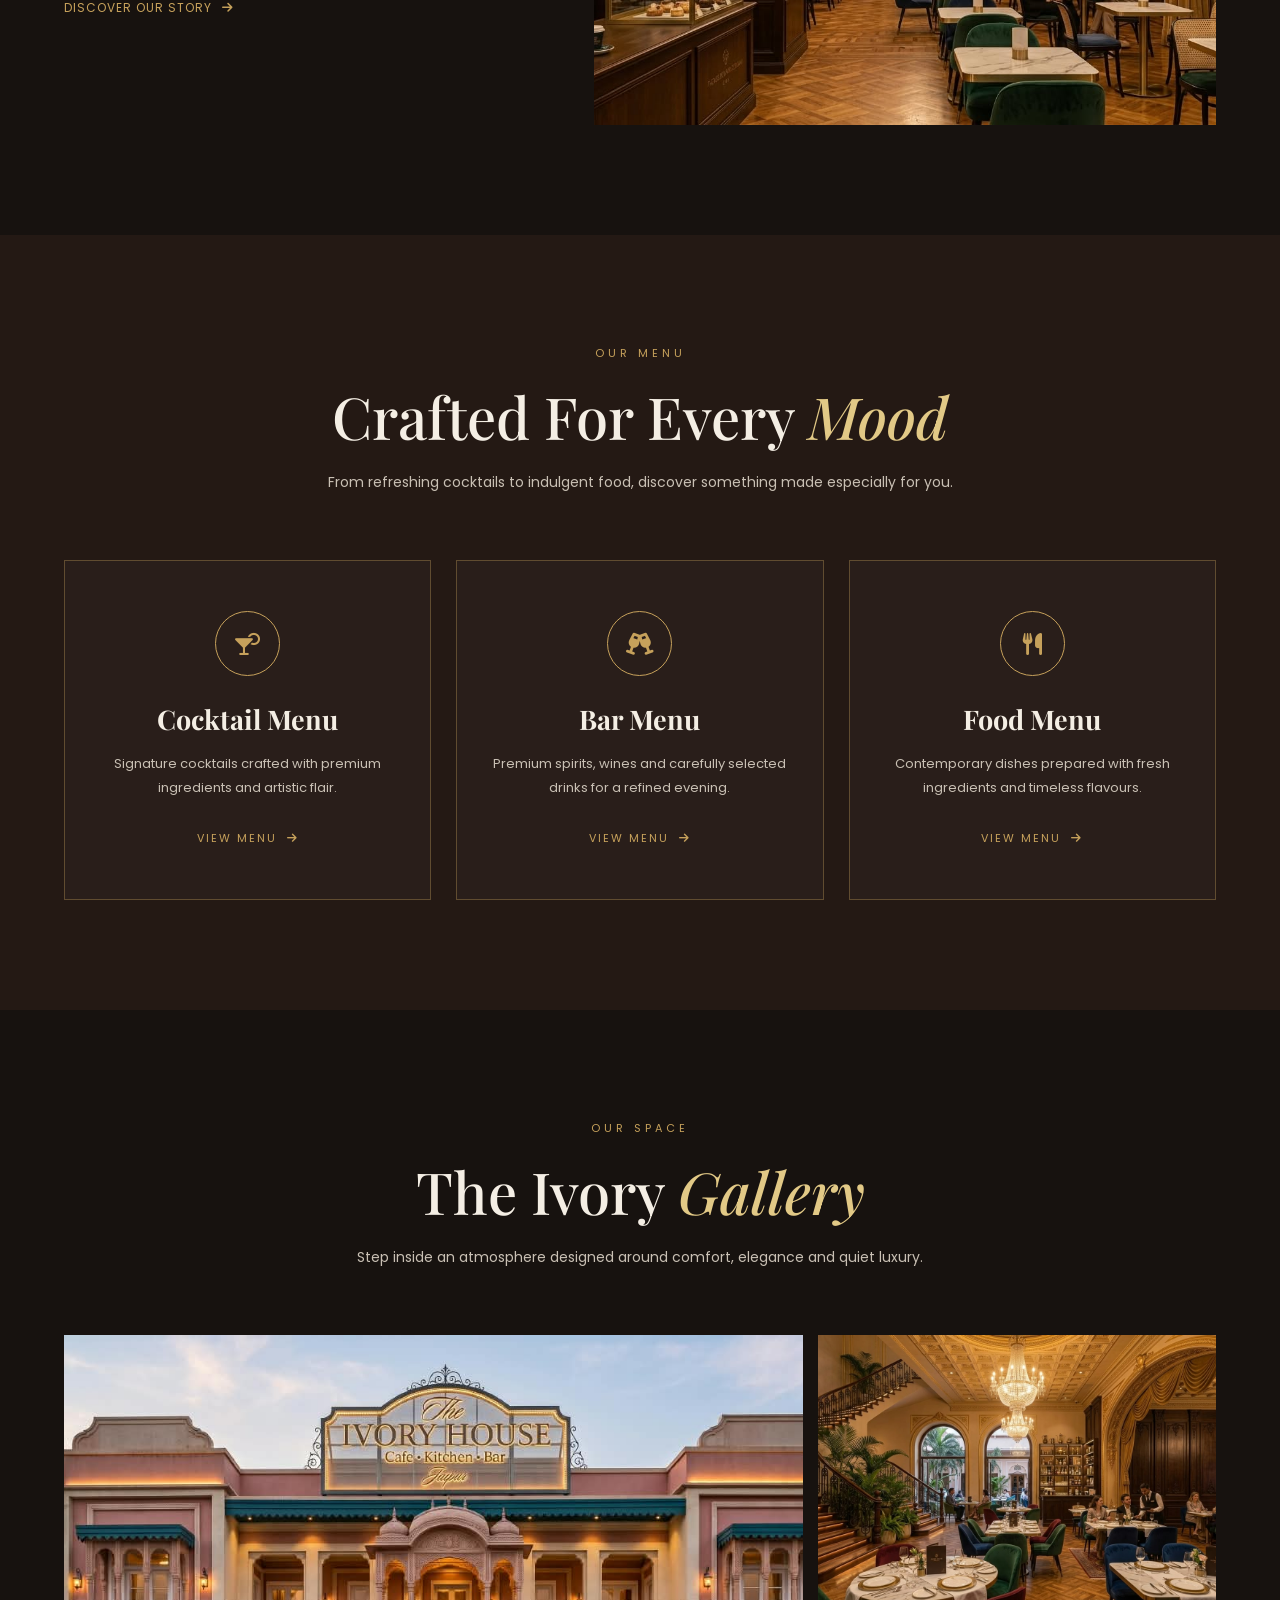
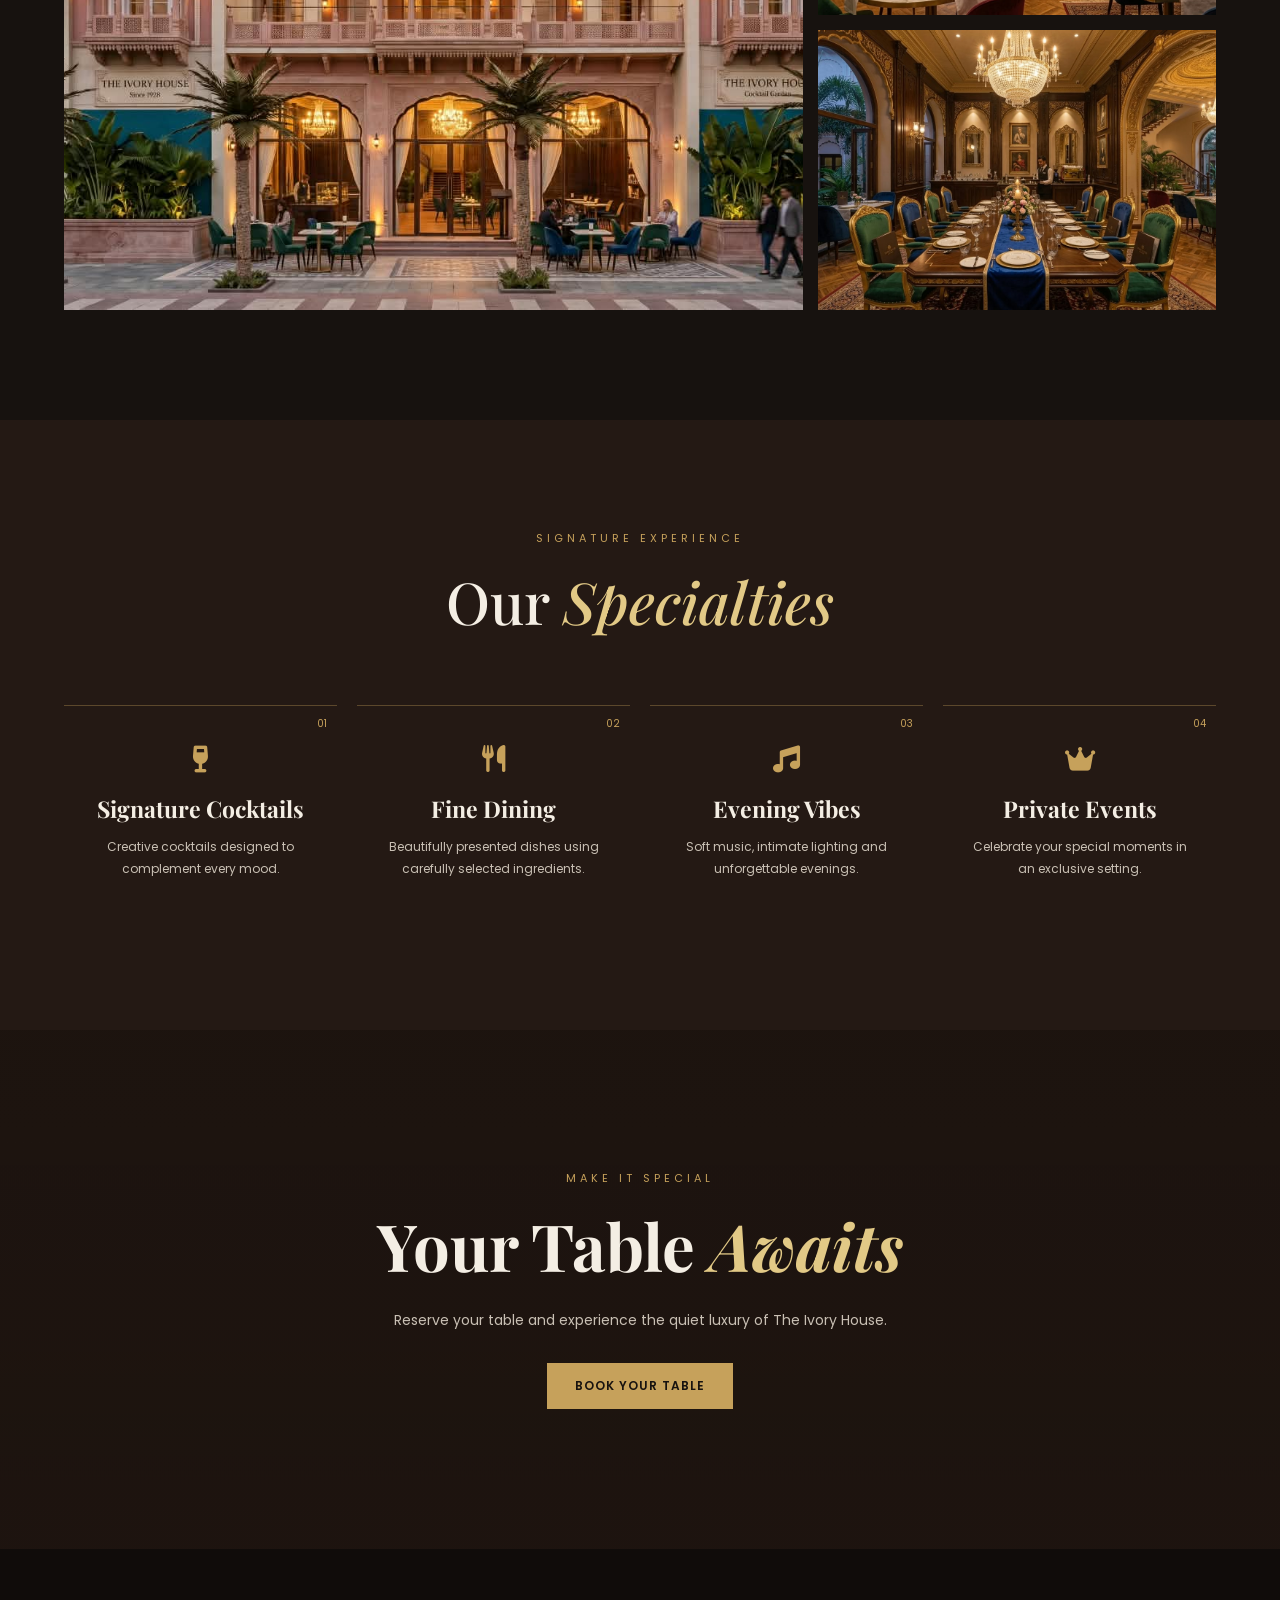
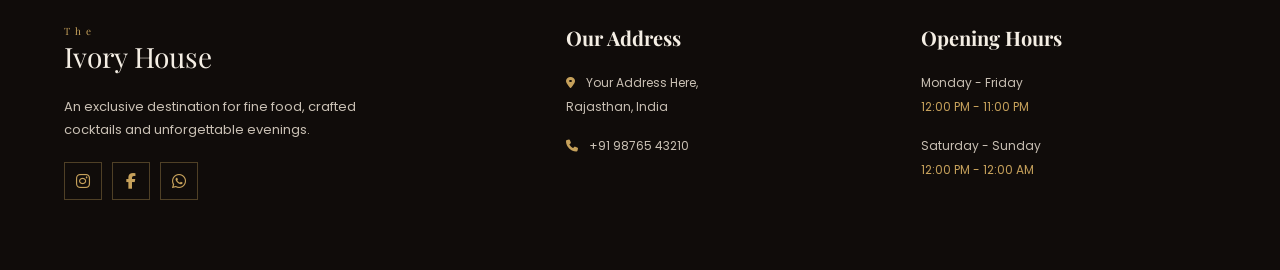
==== commit 1b0fd52c: "Update index.html" ====
--- a/index.html
+++ b/index.html
@@ -290,15 +290,15 @@
             <div class="gallery-grid">
 
                 <div class="gallery-item large">
-                    <img src="./img/house1 (2).jpeg" alt="Ivory House">
+                    <img src="house1 (2).jpeg" alt="Ivory House">
                 </div>
 
                 <div class="gallery-item">
-                    <img src="./img/cafe interior.jpeg" alt="Restaurant Interior">
+                    <img src="cafe interior.jpeg" alt="Restaurant Interior">
                 </div>
 
                 <div class="gallery-item">
-                    <img src="./img/dining.jpeg" alt="Luxury Dining">
+                    <img src="dining.jpeg" alt="Luxury Dining">
                 </div>
 
                 
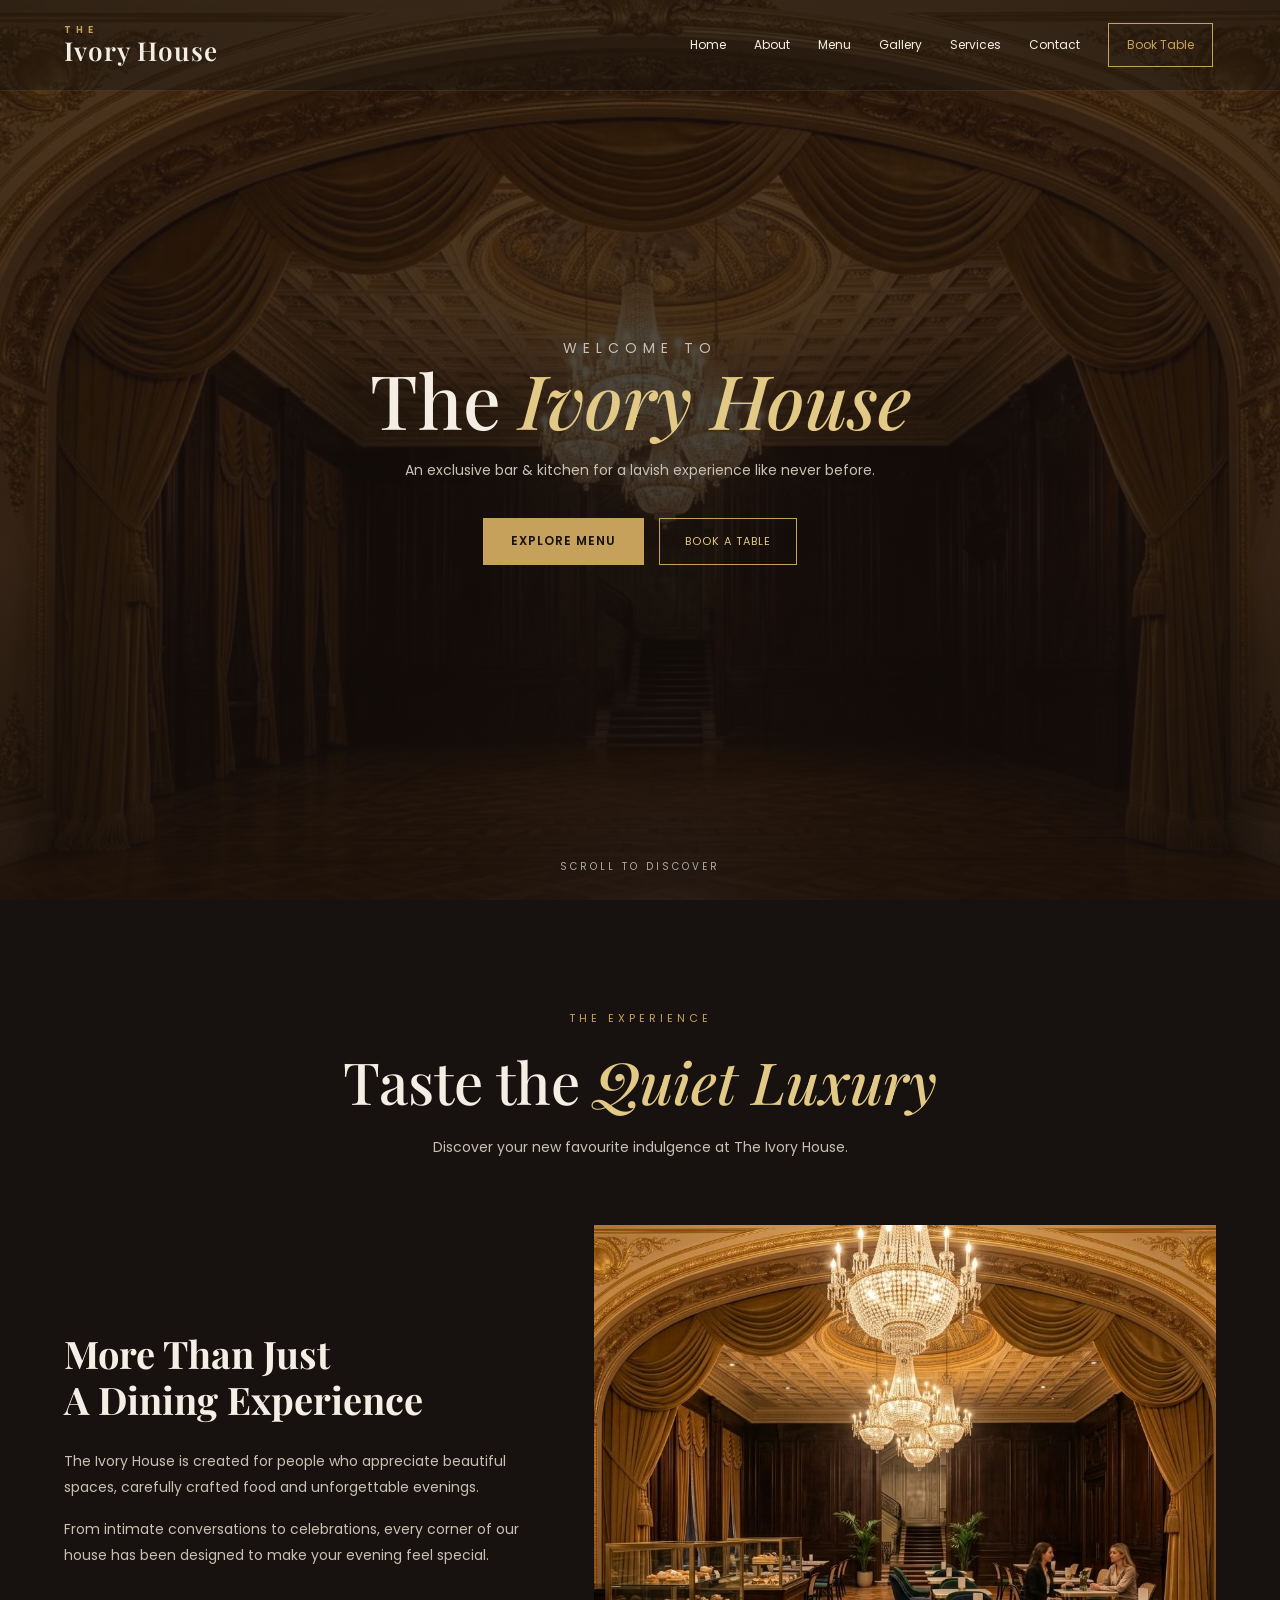
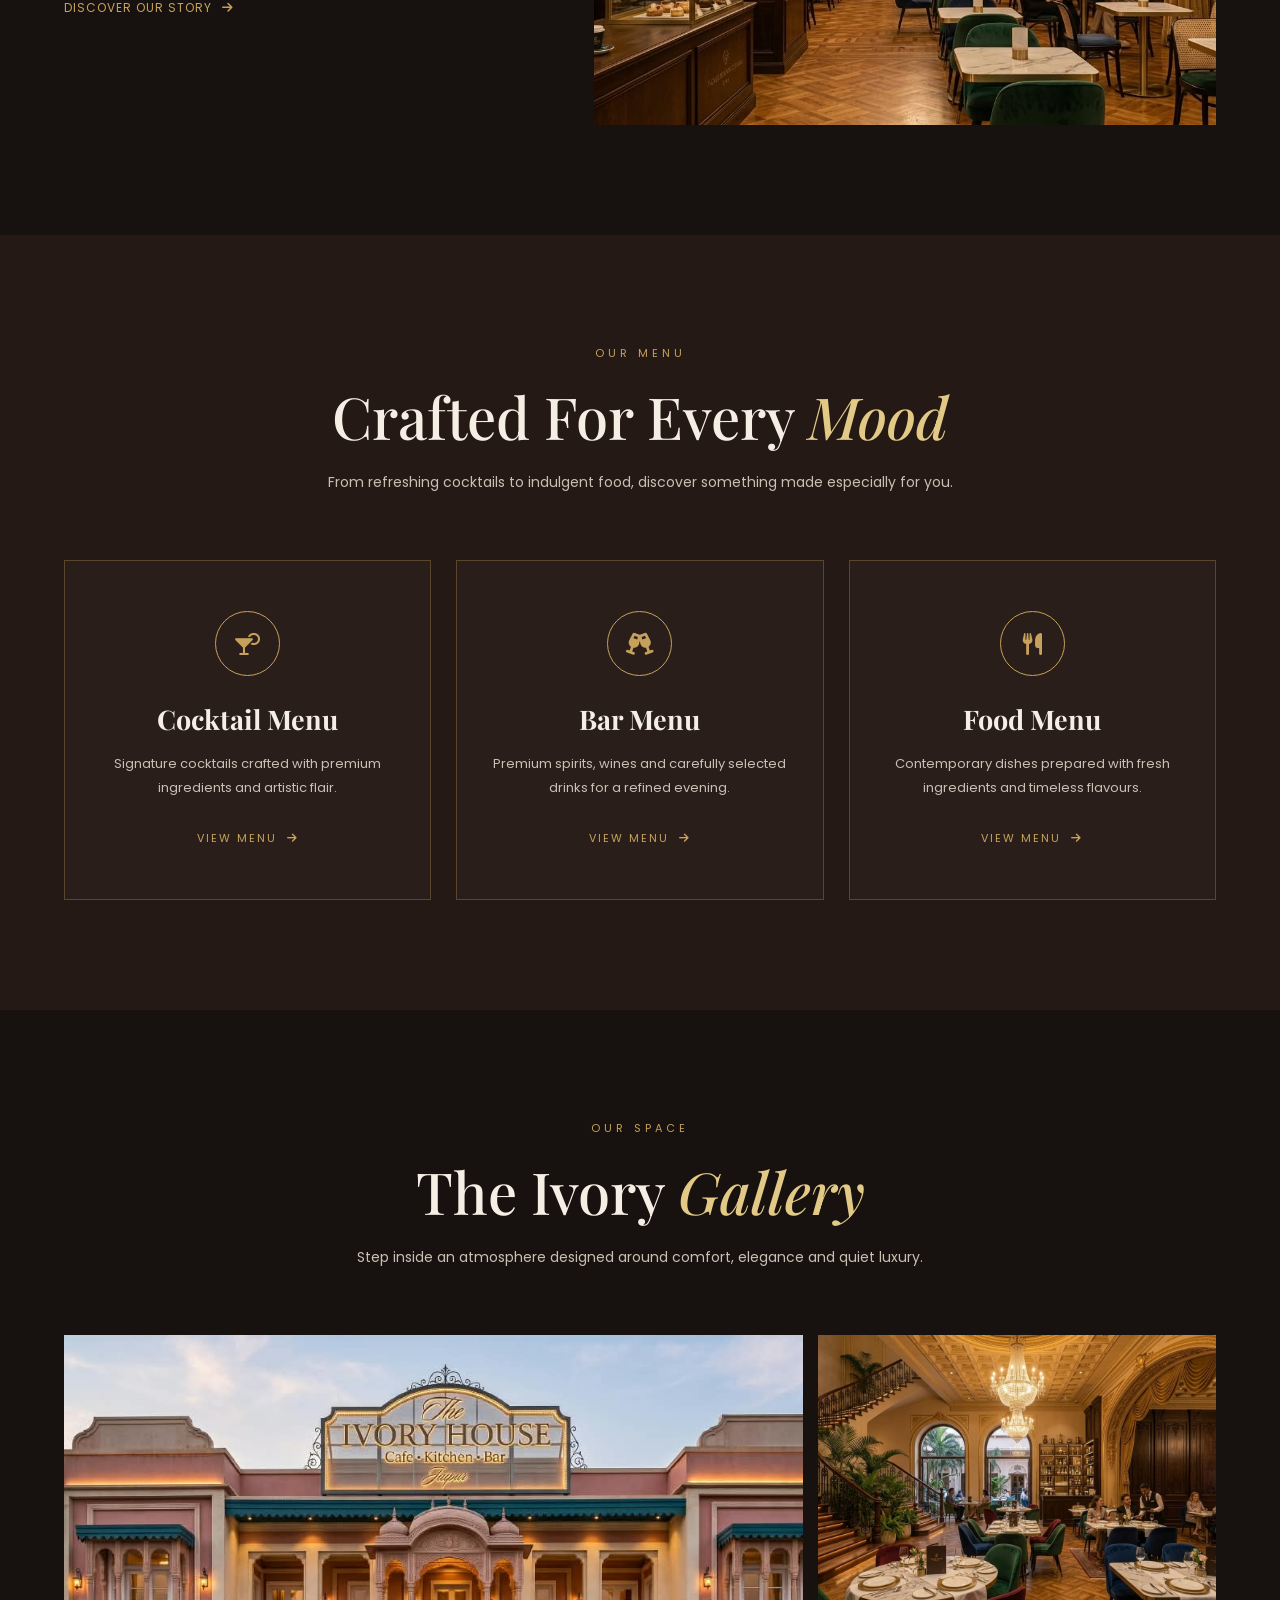
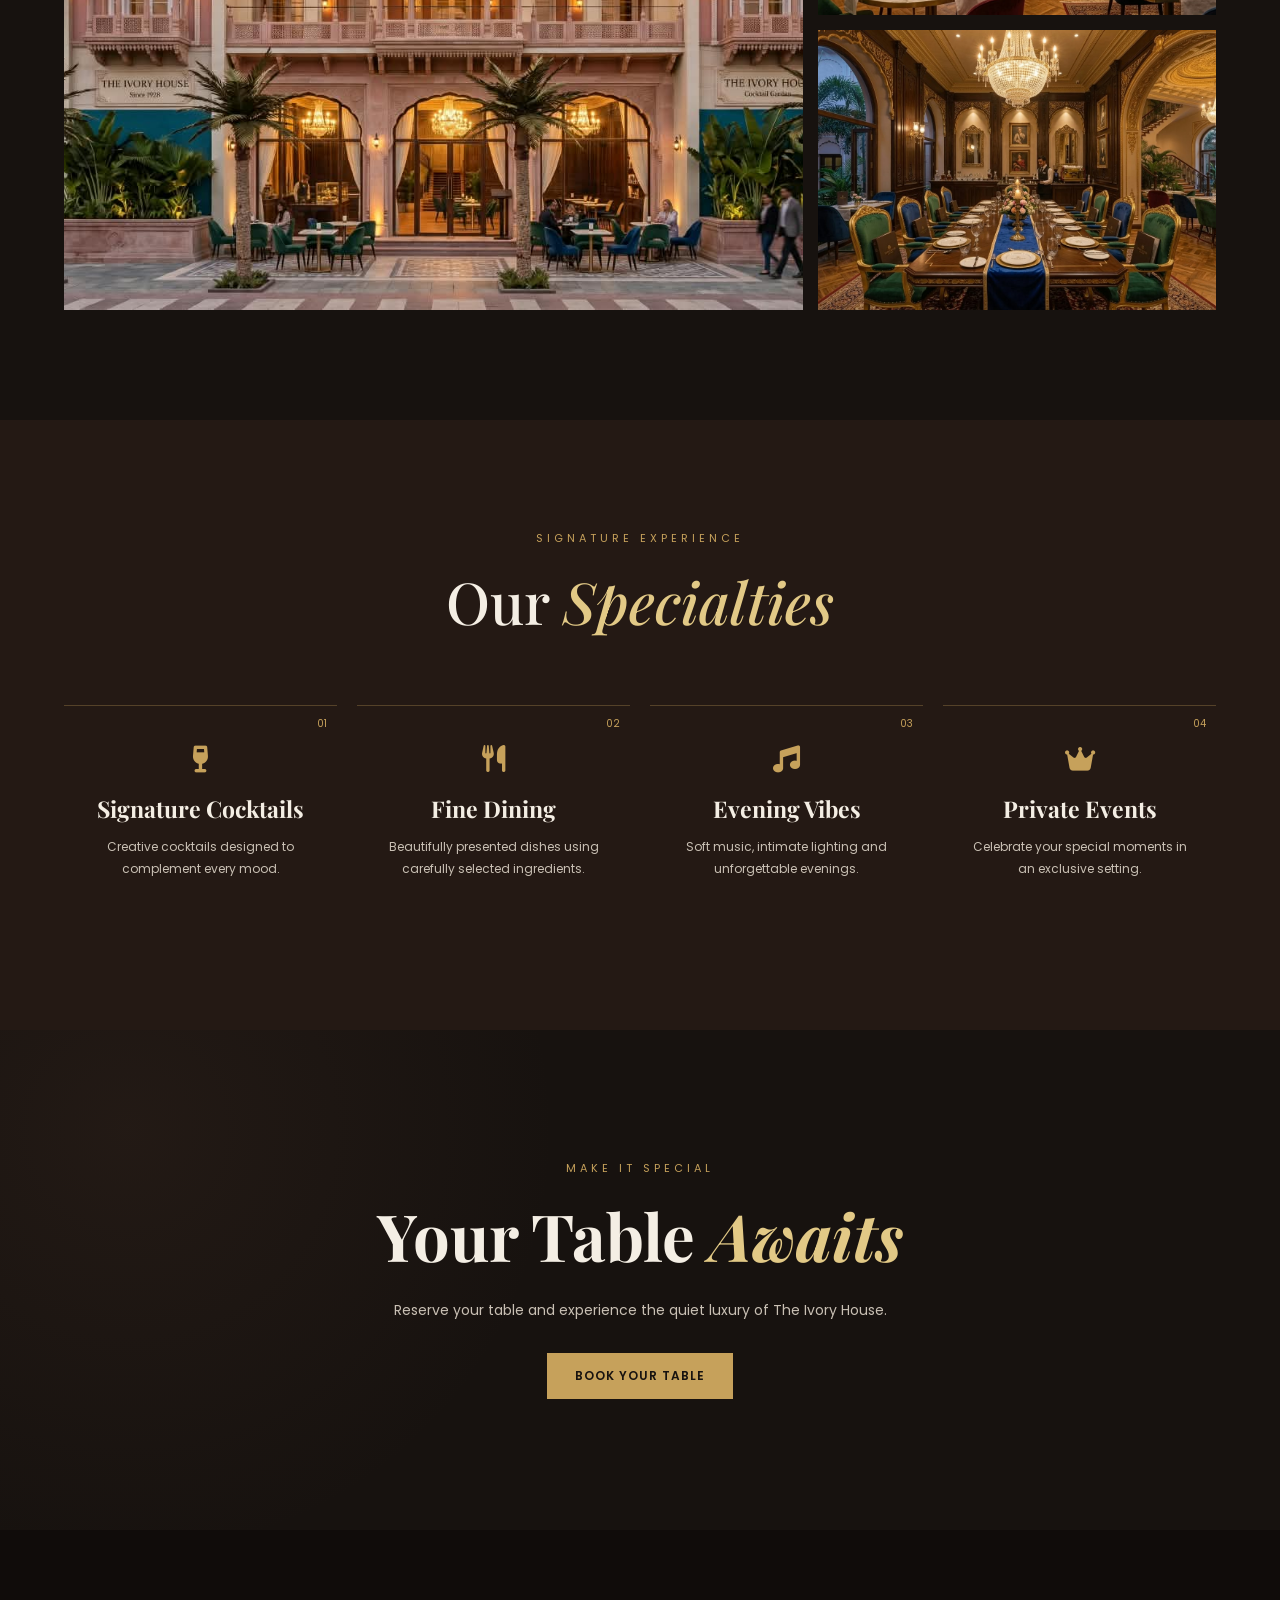
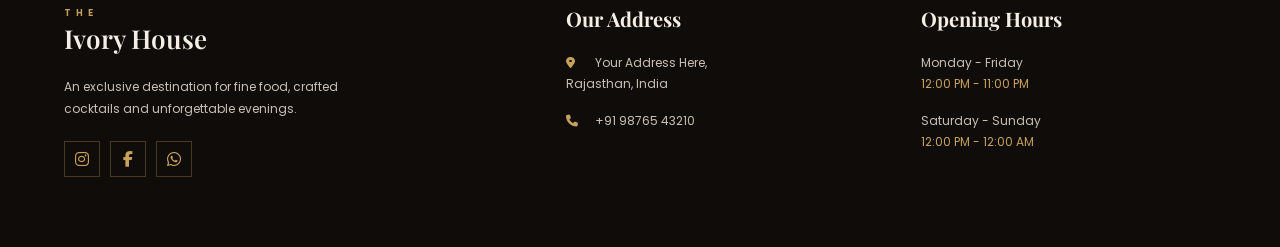
==== commit f454dc92: "Update index.html" ====
--- a/index.html
+++ b/index.html
@@ -43,7 +43,7 @@
                 <a href="#specialties">Services</a>
                 <a href="#contact">Contact</a>
 
-                <a href="#booking" class="book-btn">
+                <a href="./booktable.html" class="book-btn">
                     Book Table
                 </a>
 
--- a/style.css
+++ b/style.css
@@ -165,7 +165,7 @@
             rgba(20, 14, 11, 0.68),
             rgba(20, 14, 11, 0.88)
         ),
-        url("../img/img1.jpeg");
+        url("img1.jpeg");
 
     background-size: cover;
     background-position: center;
@@ -1113,4 +1113,774 @@
         padding: 15px;
     }
 
-}+}
+
+/* =====================================
+   GLOBAL STYLES
+===================================== */
+
+:root {
+    --black: #17120f;
+    --dark-brown: #241914;
+    --brown: #39261d;
+    --gold: #c6a15b;
+    --gold-light: #e2c986;
+    --cream: #f4eee4;
+    --text-light: #c9c0b4;
+    --border: rgba(198, 161, 91, 0.3);
+}
+
+* {
+    margin: 0;
+    padding: 0;
+    box-sizing: border-box;
+}
+
+html {
+    scroll-behavior: smooth;
+}
+
+body {
+    background: var(--black);
+    color: var(--cream);
+    font-family: 'Poppins', sans-serif;
+    overflow-x: hidden;
+}
+
+a {
+    color: inherit;
+    text-decoration: none;
+}
+
+.container {
+    width: 90%;
+    max-width: 1200px;
+    margin: auto;
+}
+
+
+/* =====================================
+   NAVBAR
+===================================== */
+
+.navbar {
+    position: absolute;
+    top: 0;
+    left: 0;
+    width: 100%;
+    padding: 22px 0;
+    z-index: 10;
+    background: rgba(23, 18, 15, 0.45);
+    border-bottom: 1px solid rgba(198, 161, 91, 0.15);
+}
+
+.nav-container {
+    width: 90%;
+    max-width: 1250px;
+    margin: auto;
+
+    display: flex;
+    align-items: center;
+    justify-content: space-between;
+}
+
+.logo,
+.footer-logo {
+    font-family: 'Playfair Display', serif;
+    font-size: 26px;
+    font-weight: 600;
+}
+
+.logo span,
+.footer-logo span {
+    display: block;
+    color: var(--gold);
+    font-family: 'Poppins', sans-serif;
+    font-size: 10px;
+    letter-spacing: 5px;
+    text-transform: uppercase;
+}
+
+.nav-menu {
+    display: flex;
+    align-items: center;
+    gap: 25px;
+}
+
+.nav-menu > a {
+    font-size: 12px;
+    color: var(--cream);
+    transition: 0.3s;
+}
+
+.nav-menu > a:hover,
+.nav-menu > a.active {
+    color: var(--gold-light);
+}
+
+.nav-menu .book-btn {
+    padding: 12px 18px;
+    border: 1px solid var(--gold);
+    color: var(--gold-light);
+}
+
+.nav-menu .book-btn:hover {
+    background: var(--gold);
+    color: var(--black);
+}
+
+.mobile-book {
+    display: none;
+    color: var(--gold-light);
+    border: 1px solid var(--gold);
+    padding: 10px 13px;
+    font-size: 11px;
+}
+
+
+/* =====================================
+   BOOKING HERO
+===================================== */
+
+.booking-hero {
+    min-height: 480px;
+    padding: 150px 20px 70px;
+
+    display: flex;
+    align-items: center;
+    justify-content: center;
+
+    text-align: center;
+    position: relative;
+
+    background:
+        linear-gradient(
+            rgba(20, 13, 10, 0.72),
+            rgba(20, 13, 10, 0.88)
+        ),
+        url("images/hero.jpg");
+
+    background-size: cover;
+    background-position: center;
+    background-repeat: no-repeat;
+}
+
+.hero-content {
+    max-width: 800px;
+    position: relative;
+    z-index: 1;
+}
+
+.eyebrow,
+.section-label {
+    color: var(--gold);
+    font-size: 11px;
+    letter-spacing: 4px;
+    text-transform: uppercase;
+    margin-bottom: 18px;
+}
+
+.hero-content h1 {
+    font-family: 'Playfair Display', serif;
+    font-size: clamp(42px, 6vw, 75px);
+    font-weight: 500;
+    margin-bottom: 20px;
+}
+
+.hero-content h1 span {
+    color: var(--gold-light);
+    font-style: italic;
+}
+
+.hero-content > p:not(.eyebrow) {
+    max-width: 600px;
+    margin: auto;
+    color: var(--text-light);
+    font-size: 14px;
+    line-height: 1.9;
+}
+
+.hero-divider {
+    display: flex;
+    align-items: center;
+    justify-content: center;
+    gap: 15px;
+    margin-top: 30px;
+    color: var(--gold);
+}
+
+.hero-divider span {
+    width: 45px;
+    height: 1px;
+    background: var(--gold);
+}
+
+
+/* =====================================
+   BOOKING LAYOUT
+===================================== */
+
+.booking-section {
+    padding: 100px 0;
+    background:
+        radial-gradient(
+            circle at 10% 20%,
+            rgba(101, 69, 54, 0.15),
+            transparent 35%
+        ),
+        var(--black);
+}
+
+.booking-container {
+    width: 90%;
+    max-width: 1200px;
+    margin: auto;
+
+    display: grid;
+    grid-template-columns: 0.85fr 1.15fr;
+    gap: 65px;
+    align-items: start;
+}
+
+
+/* =====================================
+   LEFT INFORMATION
+===================================== */
+
+.booking-info {
+    padding-top: 25px;
+}
+
+.booking-info h2 {
+    font-family: 'Playfair Display', serif;
+    font-size: clamp(34px, 4vw, 49px);
+    line-height: 1.25;
+    font-weight: 500;
+    margin-bottom: 25px;
+}
+
+.booking-info h2 span {
+    color: var(--gold-light);
+    font-style: italic;
+}
+
+.info-description {
+    color: var(--text-light);
+    font-size: 13px;
+    line-height: 2;
+    margin-bottom: 35px;
+}
+
+.info-line {
+    display: flex;
+    gap: 18px;
+    align-items: flex-start;
+    margin-bottom: 28px;
+}
+
+.info-icon {
+    width: 48px;
+    height: 48px;
+    flex-shrink: 0;
+
+    border: 1px solid var(--border);
+
+    display: flex;
+    align-items: center;
+    justify-content: center;
+
+    color: var(--gold);
+    font-size: 17px;
+}
+
+.info-line h3 {
+    font-family: 'Playfair Display', serif;
+    font-size: 20px;
+    font-weight: 500;
+    margin-bottom: 8px;
+}
+
+.info-line p,
+.info-line span {
+    color: var(--text-light);
+    font-size: 12px;
+    line-height: 1.9;
+}
+
+.info-line .second-hours {
+    margin-top: 8px;
+}
+
+.info-line span {
+    color: var(--gold-light);
+}
+
+.gold-note {
+    margin-top: 40px;
+    padding: 22px;
+
+    display: flex;
+    align-items: center;
+    gap: 15px;
+
+    background: rgba(198, 161, 91, 0.07);
+    border-left: 2px solid var(--gold);
+}
+
+.gold-note i {
+    font-size: 25px;
+    color: var(--gold);
+}
+
+.gold-note p {
+    color: var(--text-light);
+    font-family: 'Playfair Display', serif;
+    font-size: 17px;
+    font-style: italic;
+    line-height: 1.6;
+}
+
+
+/* =====================================
+   BOOKING FORM CARD
+===================================== */
+
+.booking-form-wrapper {
+    padding: 45px;
+    background: #211813;
+    border: 1px solid var(--border);
+    box-shadow: 0 20px 60px rgba(0, 0, 0, 0.2);
+}
+
+.form-heading {
+    margin-bottom: 35px;
+}
+
+.form-heading h2 {
+    font-family: 'Playfair Display', serif;
+    font-size: 35px;
+    font-weight: 500;
+    margin-bottom: 12px;
+}
+
+.form-heading > p:last-child {
+    color: var(--text-light);
+    font-size: 12px;
+}
+
+
+/* =====================================
+   FORM FIELDS
+===================================== */
+
+.booking-form {
+    display: grid;
+    grid-template-columns: 1fr 1fr;
+    gap: 22px 18px;
+}
+
+.form-group {
+    min-width: 0;
+    display: flex;
+    flex-direction: column;
+}
+
+.full-width {
+    grid-column: 1 / -1;
+}
+
+.form-group label {
+    color: var(--cream);
+    font-size: 12px;
+    margin-bottom: 10px;
+}
+
+.form-group input,
+.form-group select,
+.form-group textarea {
+    width: 100%;
+    min-width: 0;
+
+    background: #18120f;
+    color: var(--cream);
+
+    border: 1px solid rgba(255, 255, 255, 0.12);
+    border-radius: 0;
+
+    padding: 14px;
+
+    font-family: 'Poppins', sans-serif;
+    font-size: 12px;
+
+    outline: none;
+    transition: border-color 0.3s;
+}
+
+.form-group input,
+.form-group select {
+    min-height: 48px;
+}
+
+.form-group input::placeholder,
+.form-group textarea::placeholder {
+    color: #8e8175;
+}
+
+.form-group input:focus,
+.form-group select:focus,
+.form-group textarea:focus {
+    border-color: var(--gold);
+}
+
+.form-group select {
+    cursor: pointer;
+}
+
+.form-group select option {
+    background: #211813;
+    color: var(--cream);
+}
+
+.form-group textarea {
+    resize: vertical;
+    min-height: 110px;
+}
+
+
+/* =====================================
+   SUBMIT BUTTON
+===================================== */
+
+.submit-btn {
+    width: 100%;
+    padding: 17px 20px;
+
+    background: var(--gold);
+    color: var(--black);
+
+    border: 1px solid var(--gold);
+
+    font-family: 'Poppins', sans-serif;
+    font-size: 11px;
+    font-weight: 600;
+    letter-spacing: 1px;
+    text-transform: uppercase;
+
+    cursor: pointer;
+    transition: 0.3s;
+}
+
+.submit-btn i {
+    margin-left: 10px;
+}
+
+.submit-btn:hover {
+    background: var(--gold-light);
+    border-color: var(--gold-light);
+}
+
+.form-note {
+    grid-column: 1 / -1;
+    color: #9d9084;
+    font-size: 10px;
+    text-align: center;
+}
+
+.form-note i {
+    color: var(--gold);
+    margin-right: 5px;
+}
+
+
+/* =====================================
+   CLOSING SECTION
+===================================== */
+
+.closing-section {
+    padding: 100px 20px;
+    text-align: center;
+
+    background:
+        linear-gradient(
+            rgba(25, 16, 12, 0.88),
+            rgba(25, 16, 12, 0.92)
+        ),
+        url("images/booking.jpg");
+
+    background-size: cover;
+    background-position: center;
+}
+
+.closing-content h2 {
+    font-family: 'Playfair Display', serif;
+    font-size: clamp(35px, 5vw, 55px);
+    line-height: 1.4;
+    font-weight: 500;
+    margin-bottom: 30px;
+}
+
+.closing-content h2 span {
+    color: var(--gold-light);
+    font-style: italic;
+}
+
+.outline-btn {
+    display: inline-block;
+    padding: 14px 25px;
+    border: 1px solid var(--gold);
+    color: var(--gold-light);
+    font-size: 11px;
+    letter-spacing: 1px;
+    text-transform: uppercase;
+    transition: 0.3s;
+}
+
+.outline-btn:hover {
+    background: var(--gold);
+    color: var(--black);
+}
+
+
+/* =====================================
+   FOOTER
+===================================== */
+
+.footer {
+    padding: 65px 0 20px;
+    background: #100c0a;
+}
+
+.footer-container {
+    width: 90%;
+    max-width: 1200px;
+    margin: auto;
+
+    display: grid;
+    grid-template-columns: 1.5fr 1fr 1fr;
+    gap: 55px;
+
+    padding-bottom: 45px;
+}
+
+.footer-about > p {
+    max-width: 320px;
+    color: var(--text-light);
+    font-size: 12px;
+    line-height: 1.9;
+    margin: 20px 0;
+}
+
+.social-icons {
+    display: flex;
+    gap: 10px;
+}
+
+.social-icons a {
+    width: 36px;
+    height: 36px;
+
+    border: 1px solid var(--border);
+    color: var(--gold);
+
+    display: flex;
+    align-items: center;
+    justify-content: center;
+
+    transition: 0.3s;
+}
+
+.social-icons a:hover {
+    background: var(--gold);
+    color: var(--black);
+}
+
+.footer-column h3 {
+    font-family: 'Playfair Display', serif;
+    font-size: 21px;
+    font-weight: 500;
+    margin-bottom: 20px;
+}
+
+.footer-column > a {
+    display: block;
+    color: var(--text-light);
+    font-size: 12px;
+    margin-bottom: 13px;
+    transition: 0.3s;
+}
+
+.footer-column > a:hover {
+    color: var(--gold);
+}
+
+.footer-column p {
+    color: var(--text-light);
+    font-size: 12px;
+    line-height: 1.8;
+    margin-bottom: 15px;
+}
+
+.footer-column p i {
+    width: 18px;
+    color: var(--gold);
+}
+
+.footer-bottom {
+    width: 90%;
+    max-width: 1200px;
+    margin: auto;
+    padding-top: 20px;
+
+    border-top: 1px solid rgba(255, 255, 255, 0.08);
+
+    display: flex;
+    justify-content: space-between;
+    gap: 15px;
+
+    color: #8c8075;
+    font-size: 10px;
+}
+
+
+/* =====================================
+   TABLET RESPONSIVE
+===================================== */
+
+@media (max-width: 1000px) {
+
+    .nav-menu {
+        gap: 14px;
+    }
+
+    .nav-menu > a {
+        font-size: 11px;
+    }
+
+    .booking-container {
+        grid-template-columns: 1fr;
+        gap: 50px;
+        max-width: 750px;
+    }
+
+    .booking-info {
+        padding-top: 0;
+    }
+
+    .footer-container {
+        gap: 30px;
+    }
+
+}
+
+
+/* =====================================
+   MOBILE RESPONSIVE
+===================================== */
+
+@media (max-width: 768px) {
+
+    .navbar {
+        padding: 18px 0;
+    }
+
+    .nav-menu {
+        display: none;
+    }
+
+    .mobile-book {
+        display: inline-block;
+    }
+
+    .logo {
+        font-size: 22px;
+    }
+
+    .booking-hero {
+        min-height: 420px;
+        padding: 130px 20px 60px;
+        background-position: center;
+    }
+
+    .hero-content h1 {
+        font-size: 43px;
+    }
+
+    .hero-content > p:not(.eyebrow) {
+        font-size: 12px;
+    }
+
+    .booking-section {
+        padding: 65px 0;
+    }
+
+    .booking-container {
+        width: 90%;
+    }
+
+    .booking-info h2 {
+        font-size: 37px;
+    }
+
+    .booking-form-wrapper {
+        padding: 28px 20px;
+    }
+
+    .form-heading h2 {
+        font-size: 29px;
+    }
+
+    .booking-form {
+        grid-template-columns: 1fr;
+        gap: 20px;
+    }
+
+    .full-width {
+        grid-column: auto;
+    }
+
+    .closing-section {
+        padding: 75px 20px;
+    }
+
+    .footer-container {
+        grid-template-columns: 1fr;
+        gap: 35px;
+    }
+
+    .footer-bottom {
+        flex-direction: column;
+        text-align: center;
+        line-height: 1.8;
+    }
+
+}
+
+
+/* =====================================
+   SMALL MOBILE
+===================================== */
+
+@media (max-width: 380px) {
+
+    .mobile-book {
+        padding: 9px;
+        font-size: 10px;
+    }
+
+    .logo {
+        font-size: 19px;
+    }
+
+    .hero-content h1 {
+        font-size: 36px;
+    }
+
+    .booking-form-wrapper {
+        padding: 22px 15px;
+    }
+
+    .booking-info h2 {
+        font-size: 32px;
+    }
+
+}
